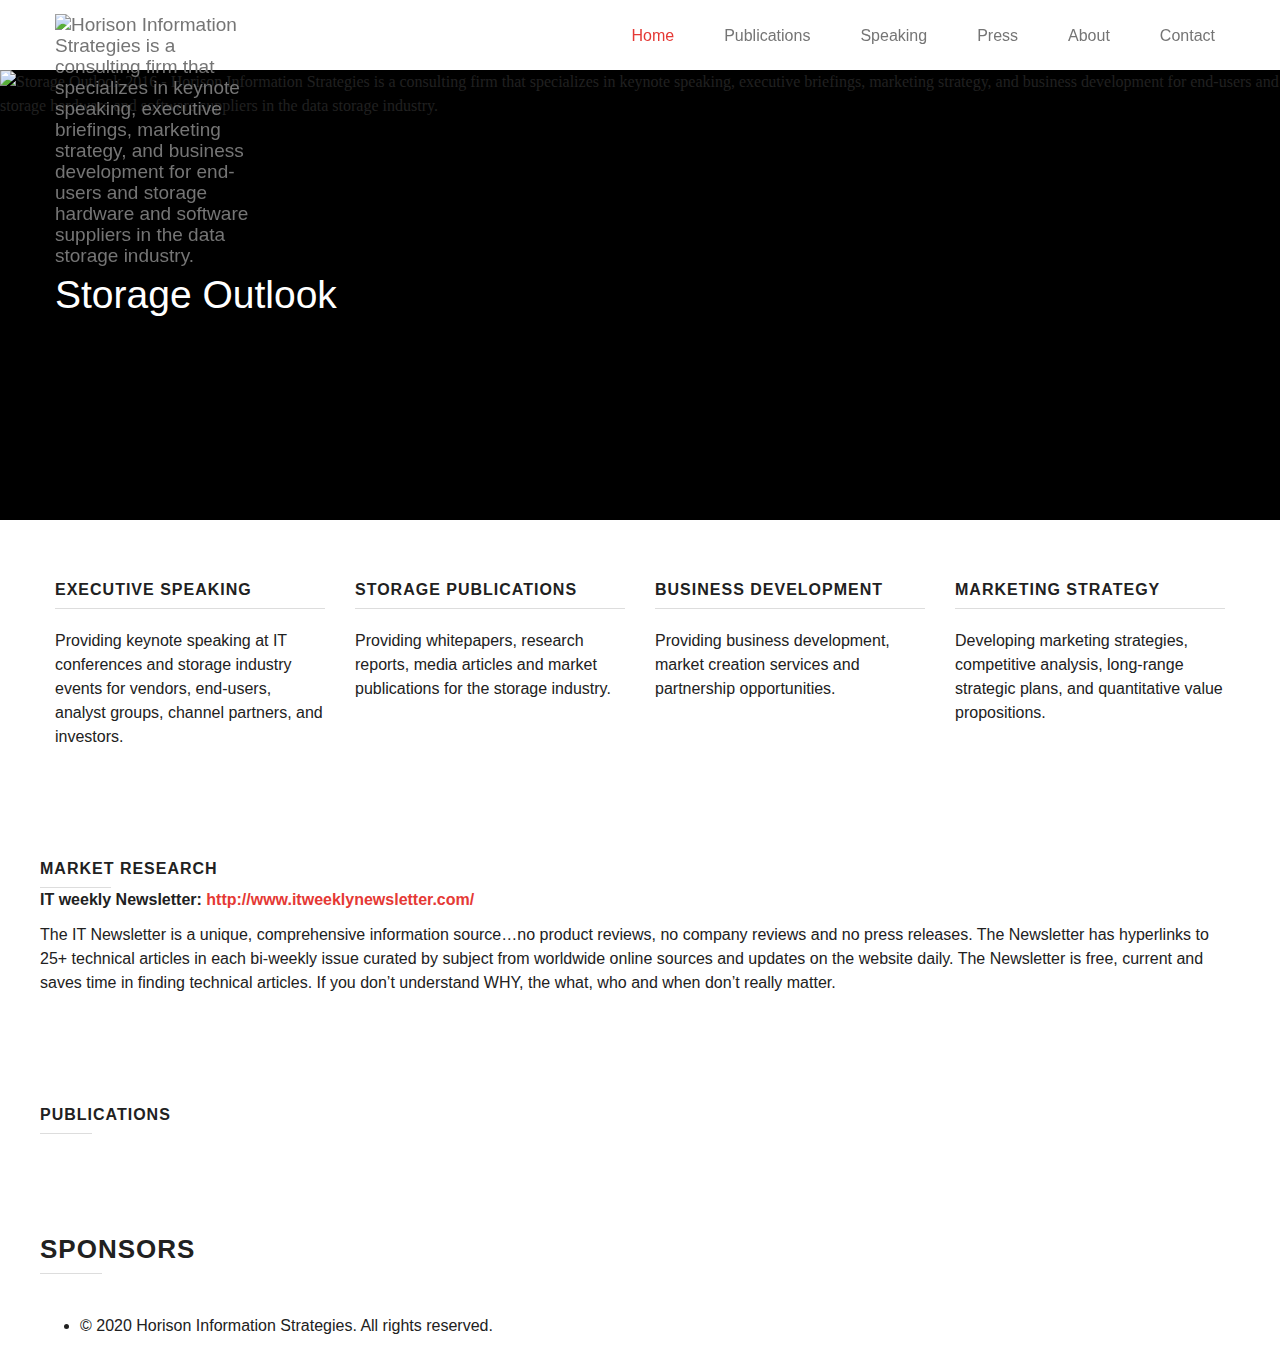
==== index.html @ 3439da6e "Create index.html" ====
<!doctype html>
<html lang="en">
<head>
    <meta charset="utf-8">
    <meta name="viewport" content="width=device-width, initial-scale=1">
	        <link rel="shortcut icon" href="https://horison-groflyllc.netdna-ssl.com/cache/uploads/2015/12/favicon-32x32.png">
	<style type="text/css" data-type="vc_shortcodes-custom-css">.vc_custom_1492292879714{background-position: center !important;background-repeat: no-repeat !important;background-size: contain !important;}.vc_custom_1492292879714{background-position: center !important;background-repeat: no-repeat !important;background-size: contain !important;}</style>
	
	<title>Horison Information Strategies</title><style id="rocket-critical-css">*,:after,:before{box-sizing:border-box}html{font-family:sans-serif;line-height:1.15;-webkit-text-size-adjust:100%}body{margin:0;font-family:-apple-system,BlinkMacSystemFont,Segoe UI,Roboto,Helvetica Neue,Arial,Noto Sans,sans-serif,Apple Color Emoji,Segoe UI Emoji,Segoe UI Symbol,Noto Color Emoji;font-size:1rem;font-weight:400;line-height:1.5;color:#212121;text-align:left}figcaption,figure,header,main,nav{display:block}a{background-color:transparent;color:#e53935;text-decoration:none}h1{font-size:2em;margin:.67em 0}img{border:0;vertical-align:middle}figcaption,figure,header,main,nav{display:block}h1,h3,h4{margin-top:0;margin-bottom:.5rem}p{margin-top:0;margin-bottom:1rem}ul{margin-bottom:1rem}ul{margin-top:0}figure{margin:0}img{border-style:none}img{vertical-align:middle}::-webkit-file-upload-button{font:inherit;-webkit-appearance:button}.img-responsive{display:block;max-width:100%;height:auto}.sr-only{position:absolute;width:1px;height:1px;margin:-1px;padding:0;overflow:hidden;clip:rect(0,0,0,0);border:0}h1,h3,h4{font-family:inherit;font-weight:500;line-height:1.1;color:inherit}h1,h3{margin-top:21px;margin-bottom:10.5px}h4{margin-top:10.5px;margin-bottom:10.5px}h1{font-size:39px}h3{font-size:26px}h4{font-size:19px}p{margin:0 0 10.5px}.text-left{text-align:left}.text-uppercase{text-transform:uppercase}ul{margin-top:0;margin-bottom:10.5px}.container-fluid{margin-right:auto;margin-left:auto;padding-left:15px;padding-right:15px}.container-fluid{max-width:1200px}.row{margin-left:-15px;margin-right:-15px}.col-md-3{position:relative;min-height:1px;padding-left:15px;padding-right:15px}.collapse{display:none}.nav{margin-bottom:0;padding-left:0;list-style:none}.nav>li,.nav>li>a{position:relative;display:block}.nav>li>a{padding:10px 15px}.navbar{position:relative;border:1px solid transparent}.navbar-collapse{overflow-x:visible;padding-right:15px;padding-left:15px;border-top:1px solid transparent;box-shadow:inset 0 1px 0 hsla(0,0%,100%,.1);-webkit-overflow-scrolling:touch}.navbar-fixed-top .navbar-collapse{max-height:340px}.container-fluid>.navbar-header{margin-right:-15px;margin-left:-15px}.navbar-fixed-top{position:fixed;right:0;left:0;z-index:1030}.navbar-fixed-top{top:0;border-width:0 0 1px;box-shadow:0 1px 2px rgba(0,0,0,.25)}.navbar-brand{float:left;padding:24.5px 15px;font-size:19px;line-height:21px;height:70px}.navbar-brand>img{display:block;max-width:100%}.navbar-toggle{position:relative;float:right;margin-right:15px;padding:9px 10px;margin-top:18px;margin-bottom:18px;background-color:transparent;background-image:none;border:1px solid transparent;border-radius:4px}.navbar-toggle .icon-bar{display:block;width:22px;height:2px;border-radius:1px}.navbar-toggle .icon-bar+.icon-bar{margin-top:4px}.navbar-nav{margin:12.25px -15px}.navbar-nav>li>a{padding-top:10px;padding-bottom:10px;line-height:21px}.navbar-default{background-color:#fff;border-color:#fff}.navbar-default .navbar-brand{color:#757575}.navbar-default .navbar-nav>li>a{color:#757575}.navbar-default .navbar-nav>.active>a{color:#e53935;background-color:transparent}.navbar-default .navbar-toggle{border-color:transparent}.navbar-default .navbar-toggle .icon-bar{background-color:#757575}.navbar-default .navbar-collapse{border-color:#fff}.container-fluid:after,.container-fluid:before,.nav:after,.nav:before,.navbar-collapse:after,.navbar-collapse:before,.navbar-header:after,.navbar-header:before,.navbar:after,.navbar:before,.row:after,.row:before{content:" ";display:table}.container-fluid:after,.nav:after,.navbar-collapse:after,.navbar-header:after,.navbar:after,.row:after{clear:both}@-ms-viewport{width:device-width}.body-padding-top{padding-top:70px}.container-fluid .container-fluid{padding-left:0;padding-right:0}.section{padding-top:30px;padding-bottom:30px}.column-text{margin-bottom:10.5px}.font-size-11{font-size:11px}.font-bold{font-weight:700}.font500{font-weight:500}.font-size-16{font-size:16px}.letter-space-1{letter-spacing:1px}.text-white{color:#fff}.has-divider .title-divide{position:relative;display:inline-block}.has-divider .title-divide:after{content:"";position:absolute;display:inline-block;left:0;bottom:-10px;width:40%;height:1px}.has-divider.divider-full .title-divide{display:block}.has-divider.divider-full .title-divide:after{width:100%}.divider-light .title-divide:after{background-color:#ddd}.mt5{margin-top:5px}.mb10{margin-bottom:10px}.mb30{margin-bottom:30px}.pv10{padding-top:10px;margin-bottom:10px}img.attachment-full{display:block;max-width:100%;height:auto}.js-globalNav{border:none}.js-globalNav .navbar-nav>li>a{font-weight:500}.masthead-img-wrapper,.section-overlay{position:absolute;top:0;bottom:0;left:0;right:0;z-index:1}.masthead{position:relative}.masthead .text-white h1{color:#fff}.masthead.has-media{overflow:hidden}.masthead-wrapper{display:table}.masthead-content{display:table-cell;vertical-align:middle;padding:30px 0;position:relative;z-index:10}.masthead-content h1{margin:0}.entry-time{display:block;font-size:13px;color:#757575;font-weight:700;text-transform:uppercase;letter-spacing:1px;line-height:1}.entry-time.font-size-11{font-size:11px}.image img{height:auto;width:100%;max-width:100%;display:block}.inner-col{z-index:10}.inner-col,.section{position:relative}.owl-carousel{display:none;overflow:hidden;width:100%;position:relative;z-index:1}.owl-carousel .item,.owl-carousel .item a{display:flex!important;flex-direction:column!important}#mmenu:not(.mm-menu){display:none}.grofly-gallery .img-caption h3{font-size:16px;margin-top:12px;margin-bottom:5px}.grofly-gallery .img-caption p{margin-bottom:0;font-size:14px}.grofly-img img{border-radius:6px}.grofly-img a{display:block}.object-fit-cover{-o-object-fit:cover;object-fit:cover;font-family:"object-fit:cover","object-fit:cover"}.masthead .object-fit-cover{position:absolute;top:0;bottom:0;left:0;width:100%;height:100%;border:0;-o-object-fit:cover;object-fit:cover;font-family:"object-fit:cover","object-fit:cover"}.object-fit-cover{-o-object-fit:cover;object-fit:cover;font-family:"object-fit:cover","object-fit:cover"}.object-fit-cover{-o-object-fit:cover;object-fit:cover;font-family:"object-fit:cover","object-fit:cover"}@media (min-width:768px){.navbar{border-radius:4px}.navbar-header{float:left}.navbar-collapse{width:auto;border-top:0;box-shadow:none}.navbar-collapse.collapse{display:block!important;height:auto!important;padding-bottom:0;overflow:visible!important}.navbar-fixed-top .navbar-collapse{padding-left:0;padding-right:0}.container-fluid>.navbar-header{margin-right:0;margin-left:0}.navbar-fixed-top{border-radius:0}.navbar>.container-fluid .navbar-brand{margin-left:-15px}.navbar-toggle{display:none}.navbar-nav{float:left;margin:0}.navbar-nav>li{float:left}.navbar-nav>li>a{padding-top:24.5px;padding-bottom:24.5px}.navbar-left{float:left!important}.navbar-right{float:right!important;margin-right:-15px}.section{padding-top:40px;padding-bottom:40px}.masthead-wrapper.masthead-width-third{width:33.333%}}@media (min-width:992px){.col-md-3{float:left}.col-md-3{width:25%}}@media (min-width:1200px){.js-globalNav .navbar-nav>li>a{padding-left:25px;padding-right:25px}}@media (max-device-width:480px) and (orientation:landscape){.navbar-fixed-top .navbar-collapse{max-height:200px}}@media (max-width:767px){h1{font-size:30px}h3{font-size:22px}.navbar-default .navbar-toggle{float:left;margin-right:0;margin-left:15px}.navbar-default .navbar-brand{float:none;position:absolute;left:50%}.masthead-wrapper{height:auto!important}}</style><link rel="preload" href="https://horison-groflyllc.netdna-ssl.com/cache/cache/min/1/b2f3277c5e53f5d635cd2a187608bbfa.css" data-rocket-async="style" as="style" onload="this.onload=null;this.rel='stylesheet'" media="all" data-minify="1" />
	<meta name="description" content="Horison Information Strategies is a consulting firm that specializes in keynote speaking, executive briefings, marketing strategy, and business development for end-users and storage hardware and software suppliers in the data storage industry." />
	<meta name="robots" content="index, follow, max-snippet:-1, max-image-preview:large, max-video-preview:-1" />
	<link rel="canonical" href="https://horison.com/" />
	<meta property="og:locale" content="en_US" />
	<meta property="og:type" content="website" />
	<meta property="og:title" content="Horison Information Strategies" />
	<meta property="og:description" content="Horison Information Strategies is a consulting firm that specializes in keynote speaking, executive briefings, marketing strategy, and business development for end-users and storage hardware and software suppliers in the data storage industry." />
	<meta property="og:url" content="https://horison.com/" />
	<meta property="og:site_name" content="Horison" />
	<meta property="article:modified_time" content="2020-09-11T18:34:20+00:00" />
	<meta name="twitter:label1" content="Written by">
	<meta name="twitter:data1" content="davemoore24">
	<meta name="twitter:label2" content="Est. reading time">
	<meta name="twitter:data2" content="2 minutes">
	<script type="application/ld+json" class="yoast-schema-graph">{"@context":"https://schema.org","@graph":[{"@type":"Organization","@id":"https://horison.com/#organization","name":"Horison Information Strategies","url":"https://horison.com/","sameAs":[],"logo":{"@type":"ImageObject","@id":"https://horison.com/#logo","inLanguage":"en-US","url":"https://horison-groflyllc.netdna-ssl.com/cache/uploads/2015/12/horison-information-strategies-logo.png","width":698,"height":133,"caption":"Horison Information Strategies"},"image":{"@id":"https://horison.com/#logo"}},{"@type":"WebSite","@id":"https://horison.com/#website","url":"https://horison.com/","name":"Horison","description":"Horison Information Strategies is a consulting firm that specializes in keynote speaking, executive briefings, marketing strategy, and business development for end-users and storage hardware and software suppliers in the data storage industry.","publisher":{"@id":"https://horison.com/#organization"},"potentialAction":[{"@type":"SearchAction","target":"https://horison.com/search/{search_term_string}","query-input":"required name=search_term_string"}],"inLanguage":"en-US"},{"@type":"WebPage","@id":"https://horison.com/#webpage","url":"https://horison.com/","name":"Horison Information Strategies","isPartOf":{"@id":"https://horison.com/#website"},"about":{"@id":"https://horison.com/#organization"},"datePublished":"2013-12-25T20:34:56+00:00","dateModified":"2020-09-11T18:34:20+00:00","description":"Horison Information Strategies is a consulting firm that specializes in keynote speaking, executive briefings, marketing strategy, and business development for end-users and storage hardware and software suppliers in the data storage industry.","inLanguage":"en-US","potentialAction":[{"@type":"ReadAction","target":["https://horison.com/"]}]}]}</script>
	<meta name="msvalidate.01" content="E106E0D3603390FB8FF6073E53E26A51" />
	<meta name="google-site-verification" content="ABVtaXKP2yGMFpFHjYp-3rqHgXXQBGoJgZc5nPmAcBU" />
	






<!--[if lt IE 9]>
<link rel="stylesheet" href="https://horison.com/modules/js_composer/assets/css/vc_lte_ie9.min.css" media="screen">
<![endif]-->
		<style type="text/css">
			div.wpcf7 .ajax-loader {
				background-image: url('https://horison-groflyllc.netdna-ssl.com/modules/contact-form-7/images/ajax-loader.gif');
			}
		</style>
		<style>
.masthead { background-color:#000000;	}
@media (max-width: 767px) {
.navbar-default .navbar-brand { margin-left:-112px;}
}
.masthead-wrapper {
height:450px;}



.card-standard-roll.media .media-object {
    max-width: 200px !important;
}
.media {
  display: -ms-flexbox;
  display: flex;
  -ms-flex-align: start;
  align-items: flex-start;
}

.media-body {
  -ms-flex: 1;
  flex: 1;
}

.media-wrapper {
  position: relative;
  display: block
}

.media-wrapper .label-wrapper {
  margin: auto;
  top: 50%;
  position: absolute;
  z-index: 100;
  left: 0;
  right: 0
}

.media-wrapper .label-wrapper .label {
  opacity: 1;
  background-color: #fff;
  color: #332b24;
  font-size: 100%;
  box-shadow: 0 1px 2px 0 rgba(0, 0, 0, .5)
}

.download-container img {
  margin-top: 0;
  height: 200px;
  width: 154px;
  box-shadow: 0 0 2px 0 rgba(0, 0, 0, .5);
  border: 1px solid #fff;
  border-radius: 3px;
  transition: all .3s;
  background-clip: padding-box
}

.download-container {
  padding: 10px 0;
  text-align: center;
  text-decoration: none;
  display: inline-block;
  position: relative
}

.download-container h3 {
  font-size: 14px;
  font-weight: 500;
  color: #7f7f7f
}

.download-container:focus h3, .download-container:hover h3 {
  color: #1a73e8;
}

.download-container:focus img, .download-container:hover img {
  opacity: 1;
  box-shadow: 0 0 2px 0 rgba(0, 0, 0, .75)
}

.download-container:focus .label, .download-container:hover .label {
  color: #1a73e8;
}

[type=button]:not(:disabled), [type=reset]:not(:disabled), [type=submit]:not(:disabled), button:not(:disabled) {
  cursor: pointer;
}

.btn-raised {
  transition: all .28s cubic-bezier(.4, 0, .2, 1);
  box-shadow: 0 3px 3px -2px rgba(0,0,0,.2),0 3px 4px 0 rgba(0,0,0,.14),0 1px 8px 0 rgba(0,0,0,.12)
}

.btn-raised.disabled, .btn-raised:disabled {
  box-shadow: none
}

.btn-raised:focus, .btn-raised:hover, .btn-raised:not(:disabled):not(.disabled).active, .btn-raised:not(:disabled):not(.disabled):active {
  box-shadow: 0 5px 5px -3px rgba(0,0,0,.2),0 8px 10px 1px rgba(0,0,0,.14),0 3px 14px 2px rgba(0,0,0,.12)
}

.btn-download {
  position: relative;
  user-select: none;
  text-align: center;
  vertical-align: middle;
  white-space: normal;
  border-radius: 5rem;
  letter-spacing: 0.02em;
  padding: 6px 18px;
  margin-top: 10px;
}

a.btn.disabled, fieldset:disabled a.btn {
  pointer-events: none
}

.btn-download {
  color: #fff;
  background-color: #4177f6;
  border-color: #4177f6
}

.btn-download.focus, .btn-download:focus, .btn-download:hover {
  color: #fff;
  background-color: #1c5df4;
  border-color: #1054f4
}


.btn-download.disabled, .btn-download:disabled {
  color: #fff;
  background-color: #4177f6;
  border-color: #4177f6
}

.btn-download:not(:disabled):not(.disabled).active, .btn-download:not(:disabled):not(.disabled):active, .show > .btn-download.dropdown-toggle {
  color: #fff;
  background-color: #1054f4;
  border-color: #0b4eec
}


.wf-0 {
  box-shadow: 0 0 0 0 rgba(0,0,0,.2),0 0 0 0 rgba(0,0,0,.14),0 0 0 0 rgba(0,0,0,.12)
}

.wf-1 {
  box-shadow: 0 2px 1px -1px rgba(0,0,0,.2),0 1px 1px 0 rgba(0,0,0,.14),0 1px 3px 0 rgba(0,0,0,.12)
}

.wf-2 {
  box-shadow: 0 3px 1px -2px rgba(0,0,0,.2),0 2px 2px 0 rgba(0,0,0,.14),0 1px 5px 0 rgba(0,0,0,.12)
}

.wf-3 {
  box-shadow: 0 3px 3px -2px rgba(0,0,0,.2),0 3px 4px 0 rgba(0,0,0,.14),0 1px 8px 0 rgba(0,0,0,.12)
}

.wf-4 {
  box-shadow: 0 2px 4px -1px rgba(0,0,0,.2),0 4px 5px 0 rgba(0,0,0,.14),0 1px 10px 0 rgba(0,0,0,.12)
}

.wf-5 {
  box-shadow: 0 3px 5px -1px rgba(0,0,0,.2),0 5px 8px 0 rgba(0,0,0,.14),0 1px 14px 0 rgba(0,0,0,.12)
}

.wf-6 {
  box-shadow: 0 3px 5px -1px rgba(0,0,0,.2),0 6px 10px 0 rgba(0,0,0,.14),0 1px 18px 0 rgba(0,0,0,.12)
}

.wf-7 {
  box-shadow: 0 4px 5px -2px rgba(0,0,0,.2),0 7px 10px 1px rgba(0,0,0,.14),0 2px 16px 1px rgba(0,0,0,.12)
}

.wf-8 {
  box-shadow: 0 5px 5px -3px rgba(0,0,0,.2),0 8px 10px 1px rgba(0,0,0,.14),0 3px 14px 2px rgba(0,0,0,.12)
}

.wf-9 {
  box-shadow: 0 5px 6px -3px rgba(0,0,0,.2),0 9px 12px 1px rgba(0,0,0,.14),0 3px 16px 2px rgba(0,0,0,.12)
}

.wf-10 {
  box-shadow: 0 6px 6px -3px rgba(0,0,0,.2),0 10px 14px 1px rgba(0,0,0,.14),0 4px 18px 3px rgba(0,0,0,.12);
}

.wf-11 {
  box-shadow: 0 6px 7px -4px rgba(0,0,0,.2),0 11px 15px 1px rgba(0,0,0,.14),0 4px 20px 3px rgba(0,0,0,.12)
}

.wf-12 {
  box-shadow: 0 7px 8px -4px rgba(0,0,0,.2),0 12px 17px 2px rgba(0,0,0,.14),0 5px 22px 4px rgba(0,0,0,.12)
}

.wf-13 {
  box-shadow: 0 7px 8px -4px rgba(0,0,0,.2),0 13px 19px 2px rgba(0,0,0,.14),0 5px 24px 4px rgba(0,0,0,.12)
}

.wf-14 {
  box-shadow: 0 7px 9px -4px rgba(0,0,0,.2),0 14px 21px 2px rgba(0,0,0,.14),0 5px 26px 4px rgba(0,0,0,.12)
}

.wf-15 {
  box-shadow: 0 8px 9px -5px rgba(0,0,0,.2),0 15px 22px 2px rgba(0,0,0,.14),0 6px 28px 5px rgba(0,0,0,.12)
}

.wf-16 {
  box-shadow: 0 8px 10px -5px rgba(0,0,0,.2),0 16px 24px 2px rgba(0,0,0,.14),0 6px 30px 5px rgba(0,0,0,.12)
}

.wf-17 {
  box-shadow: 0 8px 11px -5px rgba(0,0,0,.2),0 17px 26px 2px rgba(0,0,0,.14),0 6px 32px 5px rgba(0,0,0,.12)
}

.wf-18 {
  box-shadow: 0 9px 11px -5px rgba(0,0,0,.2),0 18px 28px 2px rgba(0,0,0,.14),0 7px 34px 6px rgba(0,0,0,.12)
}

.wf-19 {
  box-shadow: 0 9px 12px -6px rgba(0,0,0,.2),0 19px 29px 2px rgba(0,0,0,.14),0 7px 36px 6px rgba(0,0,0,.12)
}

.wf-20 {
  box-shadow: 0 10px 13px -6px rgba(0,0,0,.2),0 20px 31px 3px rgba(0,0,0,.14),0 8px 38px 7px rgba(0,0,0,.12)
}

.wf-21 {
  box-shadow: 0 10px 13px -6px rgba(0,0,0,.2),0 21px 33px 3px rgba(0,0,0,.14),0 8px 40px 7px rgba(0,0,0,.12)
}

.wf-22 {
  box-shadow: 0 10px 14px -6px rgba(0,0,0,.2),0 22px 35px 3px rgba(0,0,0,.14),0 8px 42px 7px rgba(0,0,0,.12)
}

.wf-23 {
  box-shadow: 0 11px 14px -7px rgba(0,0,0,.2),0 23px 36px 3px rgba(0,0,0,.14),0 9px 44px 8px rgba(0,0,0,.12)
}

.wf-24 {
  box-shadow: 0 11px 15px -7px rgba(0,0,0,.2),0 24px 38px 3px rgba(0,0,0,.14),0 9px 46px 8px rgba(0,0,0,.12)
}


.media {
    display: -ms-flexbox;
    display: flex;
    -ms-flex-align: start;
    align-items: flex-start;
}

.media-body {
    -ms-flex: 1;
    flex: 1;
}
.align-self-start {
    -ms-flex-item-align: start!important;
    align-self: flex-start!important;
}</style>
<noscript><style> .wpb_animate_when_almost_visible { opacity: 1; }</style></noscript><script>
/*! loadCSS rel=preload polyfill. [c]2017 Filament Group, Inc. MIT License */
(function(w){"use strict";if(!w.loadCSS){w.loadCSS=function(){}}
var rp=loadCSS.relpreload={};rp.support=(function(){var ret;try{ret=w.document.createElement("link").relList.supports("preload")}catch(e){ret=!1}
return function(){return ret}})();rp.bindMediaToggle=function(link){var finalMedia=link.media||"all";function enableStylesheet(){link.media=finalMedia}
if(link.addEventListener){link.addEventListener("load",enableStylesheet)}else if(link.attachEvent){link.attachEvent("onload",enableStylesheet)}
setTimeout(function(){link.rel="stylesheet";link.media="only x"});setTimeout(enableStylesheet,3000)};rp.poly=function(){if(rp.support()){return}
var links=w.document.getElementsByTagName("link");for(var i=0;i<links.length;i++){var link=links[i];if(link.rel==="preload"&&link.getAttribute("as")==="style"&&!link.getAttribute("data-loadcss")){link.setAttribute("data-loadcss",!0);rp.bindMediaToggle(link)}}};if(!rp.support()){rp.poly();var run=w.setInterval(rp.poly,500);if(w.addEventListener){w.addEventListener("load",function(){rp.poly();w.clearInterval(run)})}else if(w.attachEvent){w.attachEvent("onload",function(){rp.poly();w.clearInterval(run)})}}
if(typeof exports!=="undefined"){exports.loadCSS=loadCSS}
else{w.loadCSS=loadCSS}}(typeof global!=="undefined"?global:this))
</script></head>
<body id="home" class="home  body-padding-top">
<div class="js-page-wrapper hfeed site">
	<header class="js-globalNav navbar navbar-fixed-top  type1 navbar-default" role="banner" itemscope itemtype="http://schema.org/WPHeader">
	
	<div class="container-fluid">
		<div class="navbar-header">
			<a href="#mmenu" class="navbar-toggle collapsed" role="button">
				<span class="sr-only">Toggle navigation</span>
				<span class="icon-bar"></span>
				<span class="icon-bar"></span>
				<span class="icon-bar"></span>
			</a>
			<a class="navbar-brand" href="https://horison.com/" rel="home" style="width:225px; padding-top:14px;padding-bottom:14px;">
									<img src="https://horison-groflyllc.netdna-ssl.com/cache/uploads/2015/12/horison-information-strategies-logo.svg" class="default-logo js-logo-default" alt="Horison Information Strategies is a consulting firm that specializes in keynote speaking, executive briefings, marketing strategy, and business development for end-users and storage hardware and software suppliers in the data storage industry.">

				
			</a>
		</div>
		<div class="navbar-right">
			<nav class="navbar-left" role="navigation" itemscope itemtype="http://schema.org/SiteNavigationElement">
				<div id="navbar-collapse-top" class="collapse navbar-collapse"><ul id="main_menu" class="nav navbar-nav main_menu"><li itemprop="name"  class="active active active"><a itemprop="url"  title="Home" href="https://horison.com/">Home</a></li>
<li itemprop="name" ><a itemprop="url"  title="Publications" href="https://horison.com/publications/">Publications</a></li>
<li itemprop="name" ><a itemprop="url"  title="Speaking" href="https://horison.com/speaking-events/">Speaking</a></li>
<li itemprop="name" ><a itemprop="url"  title="Press" href="https://horison.com/press/">Press</a></li>
<li itemprop="name" ><a itemprop="url"  title="About" href="https://horison.com/about/">About</a></li>
<li itemprop="name" ><a itemprop="url"  title="Contact" href="https://horison.com/contact/">Contact</a></li>
</ul></div>			</nav>
			
		</div>
	</div>
</header>
		            <header role="banner" class="masthead site-header  hr-no  js-masthead has-media">
				                    <figure class="masthead-img-wrapper">
	                    <img width="1500" height="550" src="https://horison-groflyllc.netdna-ssl.com/cache/uploads/2016/08/horison-information-strategies-slider-1-min.jpg" class="lazyload img-responsive object-fit-cover" alt="Storage Outlook 2016 - Horison Information Strategies is a consulting firm that specializes in keynote speaking, executive briefings, marketing strategy, and business development for end-users and storage hardware and software suppliers in the data storage industry." loading="lazy" srcset="https://horison-groflyllc.netdna-ssl.com/cache/uploads/2016/08/horison-information-strategies-slider-1-min.jpg 1500w, https://horison-groflyllc.netdna-ssl.com/cache/uploads/2016/08/horison-information-strategies-slider-1-min-768x282.jpg 768w, https://horison-groflyllc.netdna-ssl.com/cache/uploads/2016/08/horison-information-strategies-slider-1-min-992x364.jpg 992w" sizes="(max-width: 1500px) 100vw, 1500px" />                    </figure>
                    <div class="section-overlay"></div>
				                <div class="container-fluid">
                    <div class="masthead-wrapper masthead-width-third">
                        <div class="masthead-content  text-left ">
                            <div class="masthead-inner text-white">
								<h1 class="font500">Storage Outlook</h1>								                            </div>
                        </div>
                    </div>
					                </div>
            </header>
		   	   <!-- framework/templates/page/content.php -->
	   <main role="main">
		   <div  class="section      container-fluid    "  style=""><div class="container-fluid"><div class="row  ">
	<div  class="section-column col-md-3   " >
	<div class="inner-col">
			
	<h3 class="title  divider-light divider-full font-bold letter-space-1 text-uppercase font-size-16 has-divider  mb30 "><span class="title-divide">Executive Speaking</span> </h3>

	<div class="column-text ">
		Providing keynote speaking at IT conferences and storage industry events for vendors, end-users, analyst groups, channel partners, and investors.
	</div> 
	</div>
	</div> 

	<div  class="section-column col-md-3   " >
	<div class="inner-col">
			
	<h3 class="title  divider-light divider-full font-bold letter-space-1 text-uppercase font-size-16 has-divider  mb30 "><span class="title-divide">Storage Publications</span> </h3>

	<div class="column-text ">
		Providing whitepapers, research reports, media articles and market publications for the storage industry.
	</div> 
	</div>
	</div> 

	<div  class="section-column col-md-3   " >
	<div class="inner-col">
			
	<h3 class="title  divider-light divider-full font-bold letter-space-1 text-uppercase font-size-16 has-divider  mb30 "><span class="title-divide">Business Development</span> </h3>

	<div class="column-text ">
		Providing business development, market creation services and partnership opportunities.
	</div> 
	</div>
	</div> 

	<div  class="section-column col-md-3   " >
	<div class="inner-col">
			
	<h3 class="title  divider-light divider-full font-bold letter-space-1 text-uppercase font-size-16 has-divider  mb30 "><span class="title-divide">Marketing Strategy</span> </h3>

	<div class="column-text ">
		Developing marketing strategies, competitive analysis, long-range strategic plans, and quantitative value propositions.
	</div> 
	</div>
	</div> 
</div></div></div><div  class="section    row-vp-lg  container-fluid    "  style=""><div class="container-fluid"><div class="row  row-vp-lg">
	<div  class="section-column col-md-12 text-left  " >
	<div class="inner-col">
			
	<h3 class="title text-center divider-light divider-default font-bold letter-space-1 text-uppercase font-size-16 has-divider  mb40 "><span class="title-divide">Market Research</span> </h3>

	<div class="column-text ">
		<strong>IT weekly Newsletter:</strong><strong> <a href="http://www.itweeklynewsletter.com/">http://www.itweeklynewsletter.com/</a></strong></p>
<p>The IT Newsletter is a unique, comprehensive information source&#8230;no product reviews, no company reviews and no press releases. The Newsletter has hyperlinks to 25+ technical articles in each bi-weekly issue curated by subject from worldwide online sources and updates on the website daily. The Newsletter is free, current and saves time in finding technical articles. If you don’t understand WHY, the what, who and when don’t really matter.
	</div> 
	</div>
	</div> 
</div></div></div><div  class="section    row-vp-lg  container-fluid    "  style=""><div class="container-fluid"><div class="row  row-vp-lg">
	<div  class="section-column col-md-12 text-left  " >
	<div class="inner-col">
			
	<h3 class="title text-center divider-light divider-default font-bold letter-space-1 text-uppercase font-size-16 has-divider  mb40 "><span class="title-divide">Publications</span> </h3>
<div class="grofly-gallery grofly-img owl-carousel" data-autoplay="no" data-columns="4"><div class="item span"><a class="d-block" href="https://horison.com/publications/video-cubeconversation/"><img data-aspectratio="1425/767" src="[data-uri]" width="1425" height="767" data-src="https://horison-groflyllc.netdna-ssl.com/cache/uploads/2020/08/cube-conversation.jpg" class="lazyload img-responsive object-fit-cover" alt="" loading="lazy" data-srcset="https://horison-groflyllc.netdna-ssl.com/cache/uploads/2020/08/cube-conversation.jpg 1425w, https://horison-groflyllc.netdna-ssl.com/cache/uploads/2020/08/cube-conversation-768x413.jpg 768w, https://horison-groflyllc.netdna-ssl.com/cache/uploads/2020/08/cube-conversation-1393x750.jpg 1393w, https://horison-groflyllc.netdna-ssl.com/cache/uploads/2020/08/cube-conversation-992x534.jpg 992w" sizes="(max-width: 1425px) 100vw, 1425px" /></a><div class="pv10"><time class="entry-time font-size-11" itemprop="datePublished" datetime="2020-08-30T00:19:55-06:00">August 30, 2020</time><h4 class="mt5 mb10"><a href="https://horison.com/publications/video-cubeconversation/">Video: CUBEConversation</a></h4><p>Fred Moore, President of Horison Information Strategies, sits down with Dave Vellante for a Digital CUBE Conversation. For more information: CUBE Conversation Article © 2020 SiliconANGLE Media Inc. All rights reserved.</p></div></div><div class="item span"><a class="d-block" href="https://horison.com/publications/tiered-storage-2020/"><img data-aspectratio="1324/1044" src="[data-uri]" width="1324" height="1044" data-src="https://horison-groflyllc.netdna-ssl.com/cache/uploads/2020/08/tiered-storage.jpg" class="lazyload img-responsive object-fit-cover" alt="" loading="lazy" data-srcset="https://horison-groflyllc.netdna-ssl.com/cache/uploads/2020/08/tiered-storage.jpg 1324w, https://horison-groflyllc.netdna-ssl.com/cache/uploads/2020/08/tiered-storage-609x480.jpg 609w, https://horison-groflyllc.netdna-ssl.com/cache/uploads/2020/08/tiered-storage-951x750.jpg 951w, https://horison-groflyllc.netdna-ssl.com/cache/uploads/2020/08/tiered-storage-786x620.jpg 786w" sizes="(max-width: 1324px) 100vw, 1324px" /></a><div class="pv10"><time class="entry-time font-size-11" itemprop="datePublished" datetime="2020-08-30T00:10:53-06:00">August 30, 2020</time><h4 class="mt5 mb10"><a href="https://horison.com/publications/tiered-storage-2020/">Tiered Storage 2020</a></h4><p>Building the Optimal Storage Infrastructure INTRODUCTION: Fortunately, as data continues to grow exponentially, the selection of data storage technologies has never been more robust. Storage tiering has become a key strategy that lets you optimize the use of storage resources, &hellip; </p></div></div><div class="item span"><a class="d-block" href="https://horison.com/publications/managing-the-archival-upheaval/"><img data-aspectratio="1324/1044" src="[data-uri]" width="1324" height="1044" data-src="https://horison-groflyllc.netdna-ssl.com/cache/uploads/2020/08/archival-upheaval-2020.jpg" class="lazyload img-responsive object-fit-cover" alt="" loading="lazy" data-srcset="https://horison-groflyllc.netdna-ssl.com/cache/uploads/2020/08/archival-upheaval-2020.jpg 1324w, https://horison-groflyllc.netdna-ssl.com/cache/uploads/2020/08/archival-upheaval-2020-609x480.jpg 609w, https://horison-groflyllc.netdna-ssl.com/cache/uploads/2020/08/archival-upheaval-2020-951x750.jpg 951w, https://horison-groflyllc.netdna-ssl.com/cache/uploads/2020/08/archival-upheaval-2020-786x620.jpg 786w" sizes="(max-width: 1324px) 100vw, 1324px" /></a><div class="pv10"><time class="entry-time font-size-11" itemprop="datePublished" datetime="2020-08-29T23:52:03-06:00">August 29, 2020</time><h4 class="mt5 mb10"><a href="https://horison.com/publications/managing-the-archival-upheaval/">Managing the Archival Upheaval</a></h4><p>BOTTOM LINE: The hardware, software and management components to implement a cost-effective archive are now in place – sooner or later the chances are high that you will be forced to implement a solid and sustainable archival plan. Not implementing &hellip; </p></div></div><div class="item span"><a class="d-block" href="https://horison.com/publications/tape-performance-accelerates/"><img data-aspectratio="1200/880" src="[data-uri]" width="1200" height="880" data-src="https://horison-groflyllc.netdna-ssl.com/cache/uploads/2020/08/tape-performance-2020.jpg" class="lazyload img-responsive object-fit-cover" alt="" loading="lazy" data-srcset="https://horison-groflyllc.netdna-ssl.com/cache/uploads/2020/08/tape-performance-2020.jpg 1200w, https://horison-groflyllc.netdna-ssl.com/cache/uploads/2020/08/tape-performance-2020-655x480.jpg 655w, https://horison-groflyllc.netdna-ssl.com/cache/uploads/2020/08/tape-performance-2020-1023x750.jpg 1023w, https://horison-groflyllc.netdna-ssl.com/cache/uploads/2020/08/tape-performance-2020-845x620.jpg 845w" sizes="(max-width: 1200px) 100vw, 1200px" /></a><div class="pv10"><time class="entry-time font-size-11" itemprop="datePublished" datetime="2020-08-29T23:36:16-06:00">August 29, 2020</time><h4 class="mt5 mb10"><a href="https://horison.com/publications/tape-performance-accelerates/">Tape Performance Accelerates</a></h4><p>Access Time and Throughput Take Off SUMMARY: Tape performance has improved for access times and throughput. As the information age embraces larger throughput loads from archives, streaming media, cloud services, big data, DR and the IoT, the performance gains tape &hellip; </p></div></div></div>

	</div>
	</div> 
</div></div></div><div  class="section    row-vp-sm  container-fluid    "  style=""><div class="container-fluid"><div class="row  row-vp-sm">
	<div  class="section-column col-md-12   " >
	<div class="inner-col">
			
	<h3 class="title text-center divider-light divider-default font-bold letter-space-1 text-uppercase font-size-18 has-divider   "><span class="title-divide">Sponsors</span> </h3>
<div class="grofly-gallery grofly-img owl-carousel " data-autoplay="yes" data-columns="6" itemscope itemtype="http://schema.org/ImageGallery"><div class="span"><figure class="image" itemprop="associatedMedia" itemscope itemtype="http://schema.org/ImageObject"><a itemprop="contentUrl" href="https://spectralogic.com/" target="_blank"><img data-aspectratio="500/500" src="[data-uri]" width="500" height="500" data-src="https://horison-groflyllc.netdna-ssl.com/cache/uploads/2015/12/spectra-sponsor-horison-information-strategies-min.jpg" class="attachment-full lazyloadnative" alt="Horison Information Strategies is a consulting firm that specializes in keynote speaking, executive briefings, marketing strategy, and business development for end-users and storage hardware and software suppliers in the data storage industry." loading="lazy" data-srcset="https://horison-groflyllc.netdna-ssl.com/cache/uploads/2015/12/spectra-sponsor-horison-information-strategies-min.jpg 500w, https://horison-groflyllc.netdna-ssl.com/cache/uploads/2015/12/spectra-sponsor-horison-information-strategies-min-480x480.jpg 480w, https://horison-groflyllc.netdna-ssl.com/cache/uploads/2015/12/spectra-sponsor-horison-information-strategies-min-150x150.jpg 150w, https://horison-groflyllc.netdna-ssl.com/cache/uploads/2015/12/spectra-sponsor-horison-information-strategies-min-200x200.jpg 200w" sizes="(max-width: 500px) 100vw, 500px" /></a><figcaption class="img-caption sr-only" itemprop="caption description"><h3>Horison Information Strategies is a consulting firm that specializes in keynote speaking, executive briefings, marketing strategy, and business development for end-users and storage hardware and software suppliers in the data storage industry.</h3></figcaption></figure></div><div class="span"><figure class="image" itemprop="associatedMedia" itemscope itemtype="http://schema.org/ImageObject"><a itemprop="contentUrl" href="https://www.quantum.com/en/" target="_blank"><img data-aspectratio="778/402" src="[data-uri]" width="778" height="402" data-src="https://horison-groflyllc.netdna-ssl.com/cache/uploads/2020/09/quantum-corporation-logo-2.png" class="attachment-full lazyloadnative" alt="" loading="lazy" data-srcset="https://horison-groflyllc.netdna-ssl.com/cache/uploads/2020/09/quantum-corporation-logo-2.png 778w, https://horison-groflyllc.netdna-ssl.com/cache/uploads/2020/09/quantum-corporation-logo-2-768x397.png 768w" sizes="(max-width: 778px) 100vw, 778px" /></a><figcaption class="img-caption sr-only" itemprop="caption description"><h3>quantum-corporation-logo</h3></figcaption></figure></div><div class="span"><figure class="image" itemprop="associatedMedia" itemscope itemtype="http://schema.org/ImageObject"><a itemprop="contentUrl" href="https://perpetualstorage.com/" target="_blank"><img data-aspectratio="500/500" src="[data-uri]" width="500" height="500" data-src="https://horison-groflyllc.netdna-ssl.com/cache/uploads/2015/12/perpetual-storage-inc-sponsor-horison-information-strategies-min.jpg" class="attachment-full lazyloadnative" alt="Horison Information Strategies is a consulting firm that specializes in keynote speaking, executive briefings, marketing strategy, and business development for end-users and storage hardware and software suppliers in the data storage industry." loading="lazy" data-srcset="https://horison-groflyllc.netdna-ssl.com/cache/uploads/2015/12/perpetual-storage-inc-sponsor-horison-information-strategies-min.jpg 500w, https://horison-groflyllc.netdna-ssl.com/cache/uploads/2015/12/perpetual-storage-inc-sponsor-horison-information-strategies-min-480x480.jpg 480w, https://horison-groflyllc.netdna-ssl.com/cache/uploads/2015/12/perpetual-storage-inc-sponsor-horison-information-strategies-min-150x150.jpg 150w, https://horison-groflyllc.netdna-ssl.com/cache/uploads/2015/12/perpetual-storage-inc-sponsor-horison-information-strategies-min-200x200.jpg 200w" sizes="(max-width: 500px) 100vw, 500px" /></a><figcaption class="img-caption sr-only" itemprop="caption description"><h3>Horison Information Strategies is a consulting firm that specializes in keynote speaking, executive briefings, marketing strategy, and business development for end-users and storage hardware and software suppliers in the data storage industry.</h3></figcaption></figure></div><div class="span"><figure class="image" itemprop="associatedMedia" itemscope itemtype="http://schema.org/ImageObject"><a itemprop="contentUrl" href="https://www.fujifilm.com/" target="_blank"><img data-aspectratio="500/500" src="[data-uri]" width="500" height="500" data-src="https://horison-groflyllc.netdna-ssl.com/cache/uploads/2015/12/fujifilm-sponsor-horison-information-strategies-min.jpg" class="attachment-full lazyloadnative" alt="Horison Information Strategies" loading="lazy" data-srcset="https://horison-groflyllc.netdna-ssl.com/cache/uploads/2015/12/fujifilm-sponsor-horison-information-strategies-min.jpg 500w, https://horison-groflyllc.netdna-ssl.com/cache/uploads/2015/12/fujifilm-sponsor-horison-information-strategies-min-480x480.jpg 480w, https://horison-groflyllc.netdna-ssl.com/cache/uploads/2015/12/fujifilm-sponsor-horison-information-strategies-min-150x150.jpg 150w, https://horison-groflyllc.netdna-ssl.com/cache/uploads/2015/12/fujifilm-sponsor-horison-information-strategies-min-200x200.jpg 200w" sizes="(max-width: 500px) 100vw, 500px" /></a></figure></div><div class="span"><figure class="image" itemprop="associatedMedia" itemscope itemtype="http://schema.org/ImageObject"><a itemprop="contentUrl" href="http://www.sullivanstrickler.com/" target="_blank"><img data-aspectratio="715/715" src="[data-uri]" width="715" height="715" data-src="https://horison-groflyllc.netdna-ssl.com/cache/uploads/2019/07/100-2.jpg" class="attachment-full lazyloadnative" alt="Horison Information Strategies is a consulting firm that specializes in keynote speaking, executive briefings, marketing strategy, and business development for end-users and storage hardware and software suppliers in the data storage industry." loading="lazy" data-srcset="https://horison-groflyllc.netdna-ssl.com/cache/uploads/2019/07/100-2.jpg 715w, https://horison-groflyllc.netdna-ssl.com/cache/uploads/2019/07/100-2-480x480.jpg 480w, https://horison-groflyllc.netdna-ssl.com/cache/uploads/2019/07/100-2-150x150.jpg 150w, https://horison-groflyllc.netdna-ssl.com/cache/uploads/2019/07/100-2-620x620.jpg 620w, https://horison-groflyllc.netdna-ssl.com/cache/uploads/2019/07/100-2-200x200.jpg 200w" sizes="(max-width: 715px) 100vw, 715px" /></a><figcaption class="img-caption sr-only" itemprop="caption description"><h3>SullivanStrickler LLC Logo</h3><p>SullivanStrickler LLC</p></figcaption></figure></div><div class="span"><figure class="image" itemprop="associatedMedia" itemscope itemtype="http://schema.org/ImageObject"><a itemprop="contentUrl" href="https://www.twistbioscience.com/" target="_blank"><img data-aspectratio="568/418" src="[data-uri]" width="568" height="418" data-src="https://horison-groflyllc.netdna-ssl.com/cache/uploads/2020/02/twist-bioscience.png" class="attachment-full lazyloadnative" alt="" loading="lazy" /></a><figcaption class="img-caption sr-only" itemprop="caption description"><h3>twist bioscience</h3></figcaption></figure></div></div>
	</div>
	</div> 
</div></div></div>
	   </main>
   
  




<footer class="footer main-footer" role="contentinfo" itemscope itemtype='http://schema.org/WPFooter'>

	<div class="container-fluid"><div class="row"><div class="col-md-12"><div class="breadcrumbs" id="breadcrumbs"><span><span class="breadcrumb_last" aria-current="page"><span class="sr-only">Home</span><span class="gicon-home"></span></span></span></div></div></div></div>
			<div class="container-fluid main-footer">
			<div class="row">
							</div>
		</div>
	
	<div class="container-fluid sub-footer">
		<div class="row">
			<div class="col-sm-6 col-sm-push-6 sub-footer-right">
							</div>
			<div class="col-sm-6 col-sm-pull-6">
									<ul class="list-inline mb0">
<li>© 2020  Horison Information Strategies. All rights reserved.</li>
</ul>							</div>
		</div>
	</div>
</footer>
</div>
<nav id="mmenu" class="menu-main-container"><ul id="menu-main" class="menu"><li class="active active"><a href="https://horison.com/" aria-current="page">Home</a></li>
<li><a href="https://horison.com/publications/">Publications</a></li>
<li><a href="https://horison.com/speaking-events/">Speaking</a></li>
<li><a href="https://horison.com/press/">Press</a></li>
<li><a href="https://horison.com/about/">About</a></li>
<li><a href="https://horison.com/contact/">Contact</a></li>
</ul></nav><script src="https://horison.com/_auto.js?_req=Lw%3D%3D" id="auto_js-js" defer></script>
<script src="https://horison-groflyllc.netdna-ssl.com/other/js/jquery/jquery.js" id="jquery-core-js"></script>







<script type='text/javascript' id='swp-live-search-client-js-extra'>
/* <![CDATA[ */
var searchwp_live_search_params = [];
searchwp_live_search_params = {"ajaxurl":"https:\/\/horison.com\/ajax","origin_id":7,"config":{"default":{"engine":"default","input":{"delay":0,"min_chars":1},"results":{"position":"bottom","width":"auto","offset":{"x":0,"y":5}},"spinner":{"lines":10,"length":8,"width":4,"radius":8,"corners":1,"rotate":0,"direction":1,"color":"transparent","speed":1,"trail":60,"shadow":false,"hwaccel":false,"className":"hidden","zIndex":0,"top":"50%","left":"50%"}}},"msg_no_config_found":"No valid SearchWP Live Search configuration found!","aria_instructions":"When autocomplete results are available use up and down arrows to review and enter to go to the desired page. Touch device users, explore by touch or with swipe gestures."};;
/* ]]> */
</script>













<script type='text/javascript' id='grofly-js-extra'>
/* <![CDATA[ */
var grofly = {"url":"https:\/\/horison.com\/ui","nomoreposts":"No more Posts to Load","nomoreprojects":"No more Projects to Load","ajaxurl":"https:\/\/horison.com\/ajax","contactNonce":"31f4fc88c6"};
/* ]]> */
</script>


			
		
		<script>"use strict";var wprRemoveCPCSS=function wprRemoveCPCSS(){var elem;document.querySelector('link[data-rocket-async="style"][rel="preload"]')?setTimeout(wprRemoveCPCSS,200):(elem=document.getElementById("rocket-critical-css"))&&"remove"in elem&&elem.remove()};window.addEventListener?window.addEventListener("load",wprRemoveCPCSS):window.attachEvent&&window.attachEvent("onload",wprRemoveCPCSS);</script><script src="https://horison-groflyllc.netdna-ssl.com/cache/cache/min/1/f18be23112ac93c8a0ab3348b64dc6b0.js" data-minify="1" defer></script><noscript><link rel="stylesheet" href="https://horison-groflyllc.netdna-ssl.com/cache/cache/min/1/b2f3277c5e53f5d635cd2a187608bbfa.css" media="all" data-minify="1" /></noscript></body>
</html>
<!-- Cached for great performance - Debug: cached@1606784706 -->
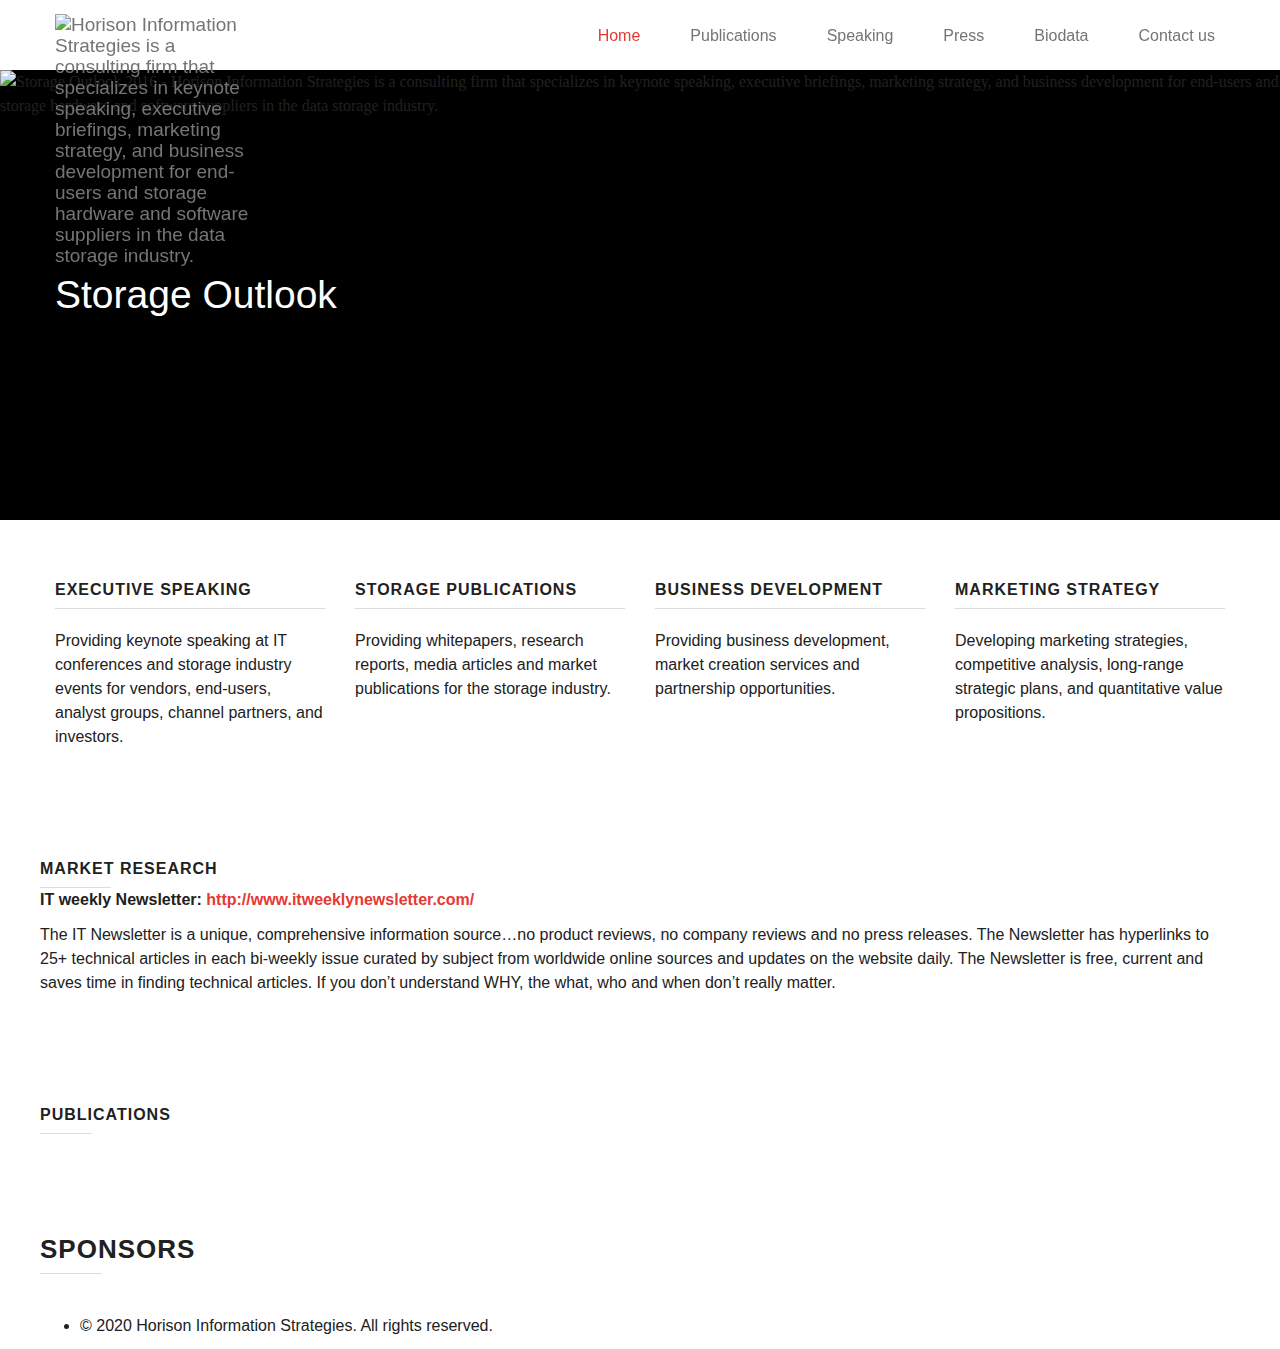
==== commit 8c428ed5: "gabrielgwarow.github.io" ====
--- a/index.html
+++ b/index.html
@@ -335,8 +335,8 @@
 <li itemprop="name" ><a itemprop="url"  title="Publications" href="https://horison.com/publications/">Publications</a></li>
 <li itemprop="name" ><a itemprop="url"  title="Speaking" href="https://horison.com/speaking-events/">Speaking</a></li>
 <li itemprop="name" ><a itemprop="url"  title="Press" href="https://horison.com/press/">Press</a></li>
-<li itemprop="name" ><a itemprop="url"  title="About" href="https://horison.com/about/">About</a></li>
-<li itemprop="name" ><a itemprop="url"  title="Contact" href="https://horison.com/contact/">Contact</a></li>
+<li itemprop="name" ><a itemprop="url"  title="About" href="biodata.html">Biodata</a></li>
+<li itemprop="name" ><a itemprop="url"  title="Contact" href="contact_us.html">Contact us</a></li>
 </ul></div>			</nav>
 			
 		</div>
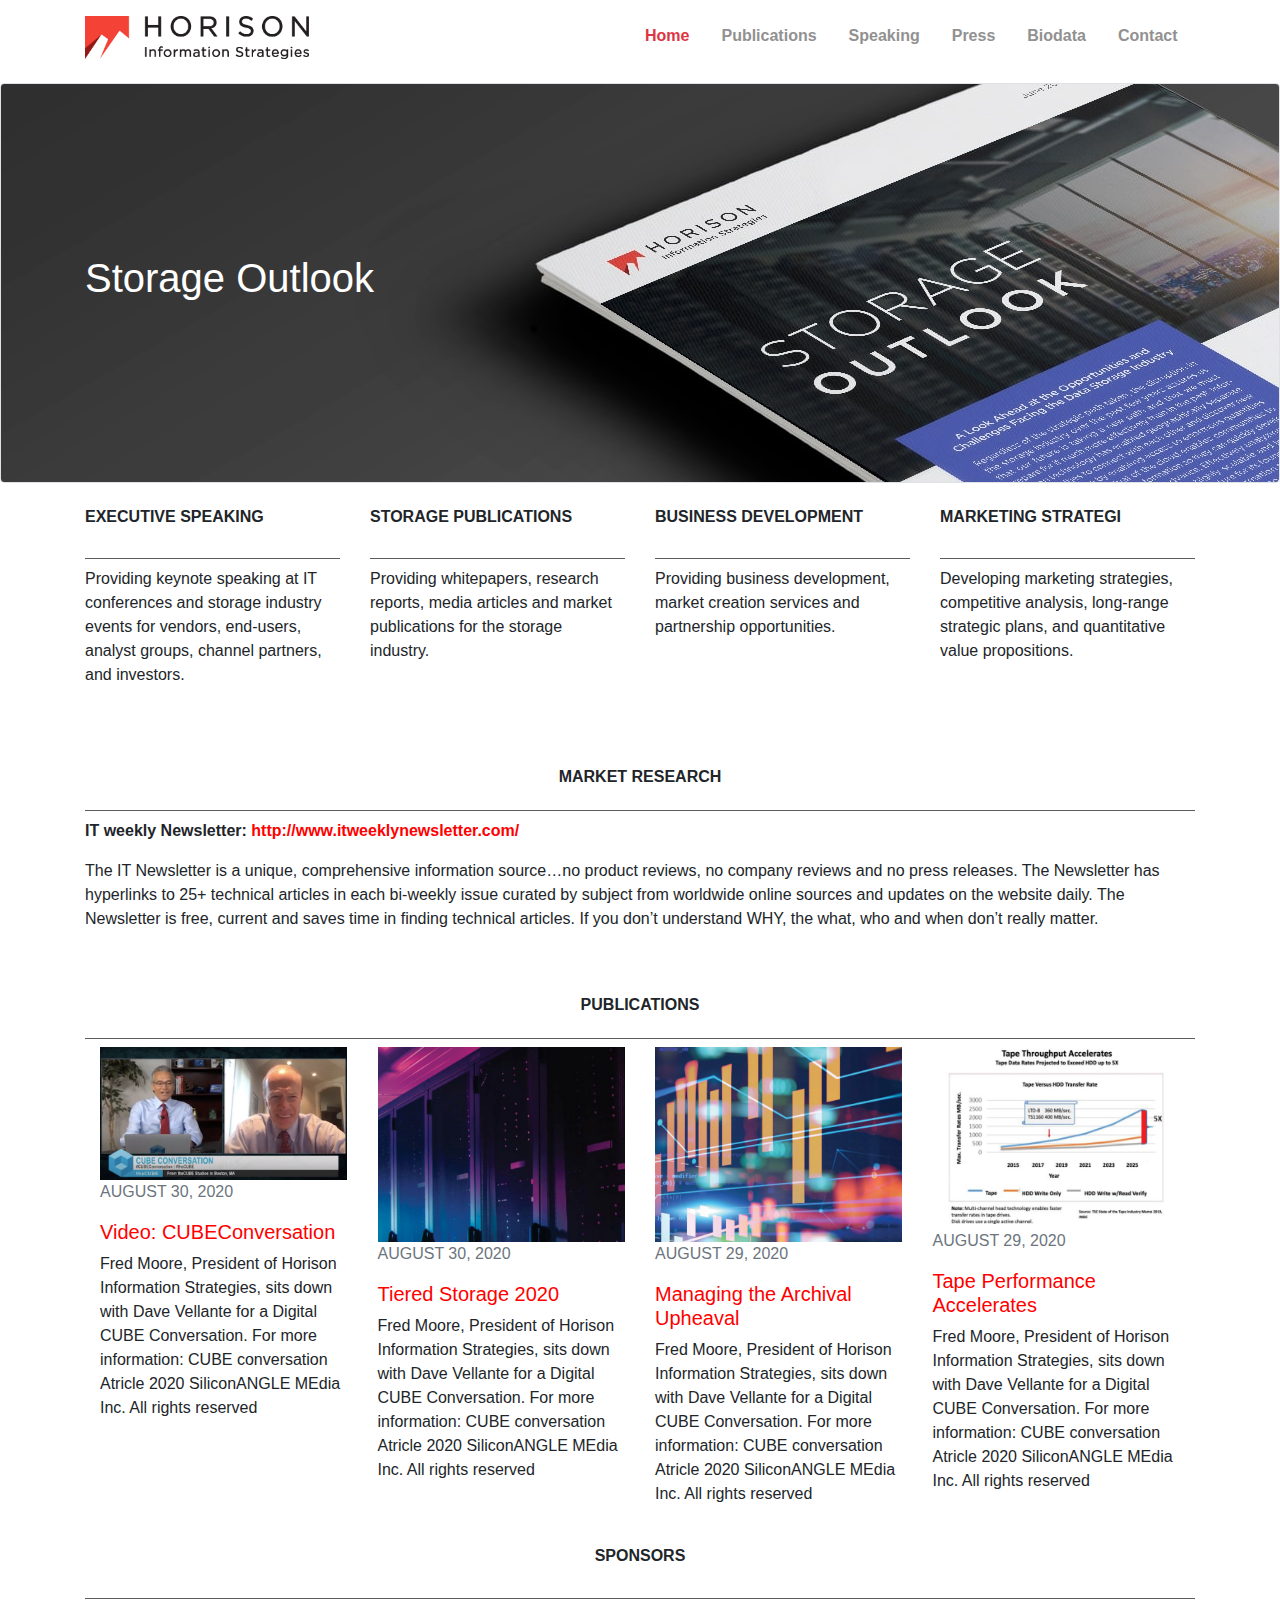
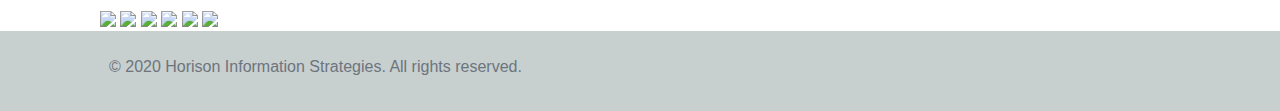
==== commit 7efb1e87: "gabrielgwarow.github.io" ====
--- a/index.html
+++ b/index.html
@@ -1,506 +1,140 @@
-
-<!doctype html>
+<!DOCTYPE html>
 <html lang="en">
 <head>
-    <meta charset="utf-8">
-    <meta name="viewport" content="width=device-width, initial-scale=1">
-	        <link rel="shortcut icon" href="https://horison-groflyllc.netdna-ssl.com/cache/uploads/2015/12/favicon-32x32.png">
-	<style type="text/css" data-type="vc_shortcodes-custom-css">.vc_custom_1492292879714{background-position: center !important;background-repeat: no-repeat !important;background-size: contain !important;}.vc_custom_1492292879714{background-position: center !important;background-repeat: no-repeat !important;background-size: contain !important;}</style>
-	
-	<title>Horison Information Strategies</title><style id="rocket-critical-css">*,:after,:before{box-sizing:border-box}html{font-family:sans-serif;line-height:1.15;-webkit-text-size-adjust:100%}body{margin:0;font-family:-apple-system,BlinkMacSystemFont,Segoe UI,Roboto,Helvetica Neue,Arial,Noto Sans,sans-serif,Apple Color Emoji,Segoe UI Emoji,Segoe UI Symbol,Noto Color Emoji;font-size:1rem;font-weight:400;line-height:1.5;color:#212121;text-align:left}figcaption,figure,header,main,nav{display:block}a{background-color:transparent;color:#e53935;text-decoration:none}h1{font-size:2em;margin:.67em 0}img{border:0;vertical-align:middle}figcaption,figure,header,main,nav{display:block}h1,h3,h4{margin-top:0;margin-bottom:.5rem}p{margin-top:0;margin-bottom:1rem}ul{margin-bottom:1rem}ul{margin-top:0}figure{margin:0}img{border-style:none}img{vertical-align:middle}::-webkit-file-upload-button{font:inherit;-webkit-appearance:button}.img-responsive{display:block;max-width:100%;height:auto}.sr-only{position:absolute;width:1px;height:1px;margin:-1px;padding:0;overflow:hidden;clip:rect(0,0,0,0);border:0}h1,h3,h4{font-family:inherit;font-weight:500;line-height:1.1;color:inherit}h1,h3{margin-top:21px;margin-bottom:10.5px}h4{margin-top:10.5px;margin-bottom:10.5px}h1{font-size:39px}h3{font-size:26px}h4{font-size:19px}p{margin:0 0 10.5px}.text-left{text-align:left}.text-uppercase{text-transform:uppercase}ul{margin-top:0;margin-bottom:10.5px}.container-fluid{margin-right:auto;margin-left:auto;padding-left:15px;padding-right:15px}.container-fluid{max-width:1200px}.row{margin-left:-15px;margin-right:-15px}.col-md-3{position:relative;min-height:1px;padding-left:15px;padding-right:15px}.collapse{display:none}.nav{margin-bottom:0;padding-left:0;list-style:none}.nav>li,.nav>li>a{position:relative;display:block}.nav>li>a{padding:10px 15px}.navbar{position:relative;border:1px solid transparent}.navbar-collapse{overflow-x:visible;padding-right:15px;padding-left:15px;border-top:1px solid transparent;box-shadow:inset 0 1px 0 hsla(0,0%,100%,.1);-webkit-overflow-scrolling:touch}.navbar-fixed-top .navbar-collapse{max-height:340px}.container-fluid>.navbar-header{margin-right:-15px;margin-left:-15px}.navbar-fixed-top{position:fixed;right:0;left:0;z-index:1030}.navbar-fixed-top{top:0;border-width:0 0 1px;box-shadow:0 1px 2px rgba(0,0,0,.25)}.navbar-brand{float:left;padding:24.5px 15px;font-size:19px;line-height:21px;height:70px}.navbar-brand>img{display:block;max-width:100%}.navbar-toggle{position:relative;float:right;margin-right:15px;padding:9px 10px;margin-top:18px;margin-bottom:18px;background-color:transparent;background-image:none;border:1px solid transparent;border-radius:4px}.navbar-toggle .icon-bar{display:block;width:22px;height:2px;border-radius:1px}.navbar-toggle .icon-bar+.icon-bar{margin-top:4px}.navbar-nav{margin:12.25px -15px}.navbar-nav>li>a{padding-top:10px;padding-bottom:10px;line-height:21px}.navbar-default{background-color:#fff;border-color:#fff}.navbar-default .navbar-brand{color:#757575}.navbar-default .navbar-nav>li>a{color:#757575}.navbar-default .navbar-nav>.active>a{color:#e53935;background-color:transparent}.navbar-default .navbar-toggle{border-color:transparent}.navbar-default .navbar-toggle .icon-bar{background-color:#757575}.navbar-default .navbar-collapse{border-color:#fff}.container-fluid:after,.container-fluid:before,.nav:after,.nav:before,.navbar-collapse:after,.navbar-collapse:before,.navbar-header:after,.navbar-header:before,.navbar:after,.navbar:before,.row:after,.row:before{content:" ";display:table}.container-fluid:after,.nav:after,.navbar-collapse:after,.navbar-header:after,.navbar:after,.row:after{clear:both}@-ms-viewport{width:device-width}.body-padding-top{padding-top:70px}.container-fluid .container-fluid{padding-left:0;padding-right:0}.section{padding-top:30px;padding-bottom:30px}.column-text{margin-bottom:10.5px}.font-size-11{font-size:11px}.font-bold{font-weight:700}.font500{font-weight:500}.font-size-16{font-size:16px}.letter-space-1{letter-spacing:1px}.text-white{color:#fff}.has-divider .title-divide{position:relative;display:inline-block}.has-divider .title-divide:after{content:"";position:absolute;display:inline-block;left:0;bottom:-10px;width:40%;height:1px}.has-divider.divider-full .title-divide{display:block}.has-divider.divider-full .title-divide:after{width:100%}.divider-light .title-divide:after{background-color:#ddd}.mt5{margin-top:5px}.mb10{margin-bottom:10px}.mb30{margin-bottom:30px}.pv10{padding-top:10px;margin-bottom:10px}img.attachment-full{display:block;max-width:100%;height:auto}.js-globalNav{border:none}.js-globalNav .navbar-nav>li>a{font-weight:500}.masthead-img-wrapper,.section-overlay{position:absolute;top:0;bottom:0;left:0;right:0;z-index:1}.masthead{position:relative}.masthead .text-white h1{color:#fff}.masthead.has-media{overflow:hidden}.masthead-wrapper{display:table}.masthead-content{display:table-cell;vertical-align:middle;padding:30px 0;position:relative;z-index:10}.masthead-content h1{margin:0}.entry-time{display:block;font-size:13px;color:#757575;font-weight:700;text-transform:uppercase;letter-spacing:1px;line-height:1}.entry-time.font-size-11{font-size:11px}.image img{height:auto;width:100%;max-width:100%;display:block}.inner-col{z-index:10}.inner-col,.section{position:relative}.owl-carousel{display:none;overflow:hidden;width:100%;position:relative;z-index:1}.owl-carousel .item,.owl-carousel .item a{display:flex!important;flex-direction:column!important}#mmenu:not(.mm-menu){display:none}.grofly-gallery .img-caption h3{font-size:16px;margin-top:12px;margin-bottom:5px}.grofly-gallery .img-caption p{margin-bottom:0;font-size:14px}.grofly-img img{border-radius:6px}.grofly-img a{display:block}.object-fit-cover{-o-object-fit:cover;object-fit:cover;font-family:"object-fit:cover","object-fit:cover"}.masthead .object-fit-cover{position:absolute;top:0;bottom:0;left:0;width:100%;height:100%;border:0;-o-object-fit:cover;object-fit:cover;font-family:"object-fit:cover","object-fit:cover"}.object-fit-cover{-o-object-fit:cover;object-fit:cover;font-family:"object-fit:cover","object-fit:cover"}.object-fit-cover{-o-object-fit:cover;object-fit:cover;font-family:"object-fit:cover","object-fit:cover"}@media (min-width:768px){.navbar{border-radius:4px}.navbar-header{float:left}.navbar-collapse{width:auto;border-top:0;box-shadow:none}.navbar-collapse.collapse{display:block!important;height:auto!important;padding-bottom:0;overflow:visible!important}.navbar-fixed-top .navbar-collapse{padding-left:0;padding-right:0}.container-fluid>.navbar-header{margin-right:0;margin-left:0}.navbar-fixed-top{border-radius:0}.navbar>.container-fluid .navbar-brand{margin-left:-15px}.navbar-toggle{display:none}.navbar-nav{float:left;margin:0}.navbar-nav>li{float:left}.navbar-nav>li>a{padding-top:24.5px;padding-bottom:24.5px}.navbar-left{float:left!important}.navbar-right{float:right!important;margin-right:-15px}.section{padding-top:40px;padding-bottom:40px}.masthead-wrapper.masthead-width-third{width:33.333%}}@media (min-width:992px){.col-md-3{float:left}.col-md-3{width:25%}}@media (min-width:1200px){.js-globalNav .navbar-nav>li>a{padding-left:25px;padding-right:25px}}@media (max-device-width:480px) and (orientation:landscape){.navbar-fixed-top .navbar-collapse{max-height:200px}}@media (max-width:767px){h1{font-size:30px}h3{font-size:22px}.navbar-default .navbar-toggle{float:left;margin-right:0;margin-left:15px}.navbar-default .navbar-brand{float:none;position:absolute;left:50%}.masthead-wrapper{height:auto!important}}</style><link rel="preload" href="https://horison-groflyllc.netdna-ssl.com/cache/cache/min/1/b2f3277c5e53f5d635cd2a187608bbfa.css" data-rocket-async="style" as="style" onload="this.onload=null;this.rel='stylesheet'" media="all" data-minify="1" />
-	<meta name="description" content="Horison Information Strategies is a consulting firm that specializes in keynote speaking, executive briefings, marketing strategy, and business development for end-users and storage hardware and software suppliers in the data storage industry." />
-	<meta name="robots" content="index, follow, max-snippet:-1, max-image-preview:large, max-video-preview:-1" />
-	<link rel="canonical" href="https://horison.com/" />
-	<meta property="og:locale" content="en_US" />
-	<meta property="og:type" content="website" />
-	<meta property="og:title" content="Horison Information Strategies" />
-	<meta property="og:description" content="Horison Information Strategies is a consulting firm that specializes in keynote speaking, executive briefings, marketing strategy, and business development for end-users and storage hardware and software suppliers in the data storage industry." />
-	<meta property="og:url" content="https://horison.com/" />
-	<meta property="og:site_name" content="Horison" />
-	<meta property="article:modified_time" content="2020-09-11T18:34:20+00:00" />
-	<meta name="twitter:label1" content="Written by">
-	<meta name="twitter:data1" content="davemoore24">
-	<meta name="twitter:label2" content="Est. reading time">
-	<meta name="twitter:data2" content="2 minutes">
-	<script type="application/ld+json" class="yoast-schema-graph">{"@context":"https://schema.org","@graph":[{"@type":"Organization","@id":"https://horison.com/#organization","name":"Horison Information Strategies","url":"https://horison.com/","sameAs":[],"logo":{"@type":"ImageObject","@id":"https://horison.com/#logo","inLanguage":"en-US","url":"https://horison-groflyllc.netdna-ssl.com/cache/uploads/2015/12/horison-information-strategies-logo.png","width":698,"height":133,"caption":"Horison Information Strategies"},"image":{"@id":"https://horison.com/#logo"}},{"@type":"WebSite","@id":"https://horison.com/#website","url":"https://horison.com/","name":"Horison","description":"Horison Information Strategies is a consulting firm that specializes in keynote speaking, executive briefings, marketing strategy, and business development for end-users and storage hardware and software suppliers in the data storage industry.","publisher":{"@id":"https://horison.com/#organization"},"potentialAction":[{"@type":"SearchAction","target":"https://horison.com/search/{search_term_string}","query-input":"required name=search_term_string"}],"inLanguage":"en-US"},{"@type":"WebPage","@id":"https://horison.com/#webpage","url":"https://horison.com/","name":"Horison Information Strategies","isPartOf":{"@id":"https://horison.com/#website"},"about":{"@id":"https://horison.com/#organization"},"datePublished":"2013-12-25T20:34:56+00:00","dateModified":"2020-09-11T18:34:20+00:00","description":"Horison Information Strategies is a consulting firm that specializes in keynote speaking, executive briefings, marketing strategy, and business development for end-users and storage hardware and software suppliers in the data storage industry.","inLanguage":"en-US","potentialAction":[{"@type":"ReadAction","target":["https://horison.com/"]}]}]}</script>
-	<meta name="msvalidate.01" content="E106E0D3603390FB8FF6073E53E26A51" />
-	<meta name="google-site-verification" content="ABVtaXKP2yGMFpFHjYp-3rqHgXXQBGoJgZc5nPmAcBU" />
-	
+    <meta charset="UTF-8">
+    <meta name="viewport" content="width=device-width, initial-scale=1.0">
+    <title>Horison.com</title>
+    <link rel="stylesheet" href="https://maxcdn.bootstrapcdn.com/bootstrap/4.5.2/css/bootstrap.min.css">
+    <link rel="stylesheet" href="https://use.fontawesome.com/releases/v5.7.0/css/all.css" integrity="sha384-lZN37f5QGtY3VHgisS14W3ExzMWZxybE1SJSEsQp9S+oqd12jhcu+A56Ebc1zFSJ" crossorigin="anonymous">
+    <script src="https://ajax.googleapis.com/ajax/libs/jquery/3.5.1/jquery.min.js"></script>
+    <script src="https://cdnjs.cloudflare.com/ajax/libs/popper.js/1.16.0/umd/popper.min.js"></script>
+    <script src="https://maxcdn.bootstrapcdn.com/bootstrap/4.5.2/js/bootstrap.min.js"></script>
+    <style>
+        .bg {
+            background-image: url(storage.jpg);
+            width: 100%;
+            height: 25em;
+        }
+        h6 {
+            font-weight: bold;
+            border-bottom: 1px solid rgb(94, 92, 92);
+            padding-bottom: 2em;
+        }
+        h5 a {
+            color: red;
+        }
+        ul li a {
+            color:rgb(146, 145, 145);
+        }
+        ul li a:hover {
+            color: red;
+        }
+    </style>
+</head>
+<body>
+    
+<div class="container">
+    <ul class="nav pt-3" style="font-weight: bold;">   
+        <li class="nav-item" style="padding-right: 20em;">
+            <img src="logo2.png" style="width: 14em;">
+        </li>
+        <li class="nav-item">
+            <a class="nav-link text-danger" href="#">Home</a>
+        </li>
+        <li class="nav-item">
+            <a class="nav-link" href="#">Publications</a>
+        </li>
+        <li class="nav-item">
+            <a class="nav-link" href="speaking.html">Speaking</a>
+        </li>
+        <li class="nav-item">
+            <a class="nav-link" href="#">Press</a>
+        </li>
+        <li class="nav-item">
+            <a class="nav-link" href="biodata.html">Biodata</a>
+        </li>
+        <li class="nav-item">
+            <a class="nav-link" href="contact_us.html">Contact</a>
+        </li>
+    </ul>
+  </div>
+  <div class="container-fluid mt-4 bg img-fluid img-thumbnail">
+      <p class="container" style="font-size: 2.5em; padding-top: 4em; color:white;">Storage Outlook</p>
+  </div>
 
+  <div class="container pt-4 pb-4">
+      <div class="row">
+          <div class="col-3">
+              <h6>EXECUTIVE SPEAKING</h6>
+              <p>Providing keynote speaking at IT conferences and storage industry events for vendors, end-users, analyst groups, channel partners, and investors.</p>
+          </div>
+          <div class="col-3">
+              <h6>STORAGE PUBLICATIONS</h6>
+              <p>Providing whitepapers, research reports, media articles and market publications for the storage industry.</p>
+          </div>
+          <div class="col-3">
+            <h6>BUSINESS DEVELOPMENT</h6>
+            <p>Providing business development, market creation services and partnership opportunities.</p>
+        </div>
+        <div class="col-3">
+            <h6>MARKETING STRATEGI</h6>
+            <p>Developing marketing strategies, competitive analysis, long-range strategic plans, and quantitative value propositions.</p>
+        </div>
+      </div>
+  </div>
+  <div class="container pt-3">
+      <h6 class="text-center pb-4 pt-4">MARKET RESEARCH</h6>
+      <P style="font-weight: bold;">IT weekly Newsletter:<a style="color: red;" href="http://www.itweeklynewsletter.com/"> http://www.itweeklynewsletter.com/</a></P>
+      <P>The IT Newsletter is a unique, comprehensive information source…no product reviews, no company reviews and no press releases. The Newsletter has hyperlinks to 25+ technical articles in each bi-weekly issue curated by subject from worldwide online sources and updates on the website daily. The Newsletter is free, current and saves time in finding technical articles. If you don’t understand WHY, the what, who and when don’t really matter.</P>
+  </div>
 
+  <div class="container pt-4 pb-4">
+      <h6 class="text-center pt-4 pb-4">PUBLICATIONS</h6>
+    <div class="container-fluid">
+        <div class="row">
+            <div class="col-3">
+                <div><img src="gab1.jpg" style="max-width: 100%;"></div>
+                <p class="text-secondary">AUGUST 30, 2020</p>
+                <h5><a href="#">Video: CUBEConversation</a></h5>
+                <p>Fred Moore, President of Horison Information Strategies, sits down with Dave Vellante for a Digital CUBE Conversation. For more information: CUBE conversation Atricle 2020 SiliconANGLE MEdia Inc. All rights reserved</p>
+            </div>
+            <div class="col-3">
+                <div><img src="gab2.jpg" style="max-width: 100%;"></div>
+                <p class="text-secondary">AUGUST 30, 2020</p>
+                <h5><a href="#">Tiered Storage 2020</a></h5>
+                <p>Fred Moore, President of Horison Information Strategies, sits down with Dave Vellante for a Digital CUBE Conversation. For more information: CUBE conversation Atricle 2020 SiliconANGLE MEdia Inc. All rights reserved</p>
+            </div>
+            <div class="col-3">
+                <div><img src="gab3.jpg" style="max-width: 100%;"></div>
+                <p class="text-secondary">AUGUST 29, 2020</p>
+                <h5><a href="#">Managing the Archival Upheaval</a></h5>
+                <p>Fred Moore, President of Horison Information Strategies, sits down with Dave Vellante for a Digital CUBE Conversation. For more information: CUBE conversation Atricle 2020 SiliconANGLE MEdia Inc. All rights reserved</p>
+            </div>
+            <div class="col-3">
+                  <div><img src="gab4.jpg" style="max-width: 100%;"></div>
+                  <p class="text-secondary">AUGUST 29, 2020</p>
+                  <h5><a href="#">Tape Performance Accelerates</a></h5>
+                <p>Fred Moore, President of Horison Information Strategies, sits down with Dave Vellante for a Digital CUBE Conversation. For more information: CUBE conversation Atricle 2020 SiliconANGLE MEdia Inc. All rights reserved</p>
+            </div>
+          </div>
+      </div>
+  </div>
+  <div class="container">
+      <h6 class="text-center">SPONSORS</h6>
+      <div class="container">
+        <img class="img-fluid" src="https://horison-groflyllc.netdna-ssl.com/cache/uploads/2015/12/spectra-sponsor-horison-information-strategies-min.jpg" style="max-width: 16%;">
+        <img class="img-fluid" src="https://horison-groflyllc.netdna-ssl.com/cache/uploads/2020/09/quantum-corporation-logo-2.png" style="max-width: 16%;">
+        <img class="img-fluid" src="https://horison-groflyllc.netdna-ssl.com/cache/uploads/2015/12/perpetual-storage-inc-sponsor-horison-information-strategies-min.jpg" style="max-width: 16%;">
+        <img class="img-fluid" src="https://horison-groflyllc.netdna-ssl.com/cache/uploads/2015/12/fujifilm-sponsor-horison-information-strategies-min.jpg" style="max-width: 16%;">
+        <img class="img-fluid" src="https://horison-groflyllc.netdna-ssl.com/cache/uploads/2019/07/100-2.jpg" style="max-width: 16%;">
+        <img class="img-fluid" src="https://horison-groflyllc.netdna-ssl.com/cache/uploads/2020/02/twist-bioscience.png" style="max-width: 16%;">
+      </div>
+  </div>
+  <div class="container-fluid" style="height: 5em; background-color: rgb(200, 207, 207);">
+      <div class="container">
+          <p class="text-secondary p-4">© 2020 Horison Information Strategies. All rights reserved.</p>
+      </div>
+  </div>
 
-
-
-
-<!--[if lt IE 9]>
-<link rel="stylesheet" href="https://horison.com/modules/js_composer/assets/css/vc_lte_ie9.min.css" media="screen">
-<![endif]-->
-		<style type="text/css">
-			div.wpcf7 .ajax-loader {
-				background-image: url('https://horison-groflyllc.netdna-ssl.com/modules/contact-form-7/images/ajax-loader.gif');
-			}
-		</style>
-		<style>
-.masthead { background-color:#000000;	}
-@media (max-width: 767px) {
-.navbar-default .navbar-brand { margin-left:-112px;}
-}
-.masthead-wrapper {
-height:450px;}
-
-
-
-.card-standard-roll.media .media-object {
-    max-width: 200px !important;
-}
-.media {
-  display: -ms-flexbox;
-  display: flex;
-  -ms-flex-align: start;
-  align-items: flex-start;
-}
-
-.media-body {
-  -ms-flex: 1;
-  flex: 1;
-}
-
-.media-wrapper {
-  position: relative;
-  display: block
-}
-
-.media-wrapper .label-wrapper {
-  margin: auto;
-  top: 50%;
-  position: absolute;
-  z-index: 100;
-  left: 0;
-  right: 0
-}
-
-.media-wrapper .label-wrapper .label {
-  opacity: 1;
-  background-color: #fff;
-  color: #332b24;
-  font-size: 100%;
-  box-shadow: 0 1px 2px 0 rgba(0, 0, 0, .5)
-}
-
-.download-container img {
-  margin-top: 0;
-  height: 200px;
-  width: 154px;
-  box-shadow: 0 0 2px 0 rgba(0, 0, 0, .5);
-  border: 1px solid #fff;
-  border-radius: 3px;
-  transition: all .3s;
-  background-clip: padding-box
-}
-
-.download-container {
-  padding: 10px 0;
-  text-align: center;
-  text-decoration: none;
-  display: inline-block;
-  position: relative
-}
-
-.download-container h3 {
-  font-size: 14px;
-  font-weight: 500;
-  color: #7f7f7f
-}
-
-.download-container:focus h3, .download-container:hover h3 {
-  color: #1a73e8;
-}
-
-.download-container:focus img, .download-container:hover img {
-  opacity: 1;
-  box-shadow: 0 0 2px 0 rgba(0, 0, 0, .75)
-}
-
-.download-container:focus .label, .download-container:hover .label {
-  color: #1a73e8;
-}
-
-[type=button]:not(:disabled), [type=reset]:not(:disabled), [type=submit]:not(:disabled), button:not(:disabled) {
-  cursor: pointer;
-}
-
-.btn-raised {
-  transition: all .28s cubic-bezier(.4, 0, .2, 1);
-  box-shadow: 0 3px 3px -2px rgba(0,0,0,.2),0 3px 4px 0 rgba(0,0,0,.14),0 1px 8px 0 rgba(0,0,0,.12)
-}
-
-.btn-raised.disabled, .btn-raised:disabled {
-  box-shadow: none
-}
-
-.btn-raised:focus, .btn-raised:hover, .btn-raised:not(:disabled):not(.disabled).active, .btn-raised:not(:disabled):not(.disabled):active {
-  box-shadow: 0 5px 5px -3px rgba(0,0,0,.2),0 8px 10px 1px rgba(0,0,0,.14),0 3px 14px 2px rgba(0,0,0,.12)
-}
-
-.btn-download {
-  position: relative;
-  user-select: none;
-  text-align: center;
-  vertical-align: middle;
-  white-space: normal;
-  border-radius: 5rem;
-  letter-spacing: 0.02em;
-  padding: 6px 18px;
-  margin-top: 10px;
-}
-
-a.btn.disabled, fieldset:disabled a.btn {
-  pointer-events: none
-}
-
-.btn-download {
-  color: #fff;
-  background-color: #4177f6;
-  border-color: #4177f6
-}
-
-.btn-download.focus, .btn-download:focus, .btn-download:hover {
-  color: #fff;
-  background-color: #1c5df4;
-  border-color: #1054f4
-}
-
-
-.btn-download.disabled, .btn-download:disabled {
-  color: #fff;
-  background-color: #4177f6;
-  border-color: #4177f6
-}
-
-.btn-download:not(:disabled):not(.disabled).active, .btn-download:not(:disabled):not(.disabled):active, .show > .btn-download.dropdown-toggle {
-  color: #fff;
-  background-color: #1054f4;
-  border-color: #0b4eec
-}
-
-
-.wf-0 {
-  box-shadow: 0 0 0 0 rgba(0,0,0,.2),0 0 0 0 rgba(0,0,0,.14),0 0 0 0 rgba(0,0,0,.12)
-}
-
-.wf-1 {
-  box-shadow: 0 2px 1px -1px rgba(0,0,0,.2),0 1px 1px 0 rgba(0,0,0,.14),0 1px 3px 0 rgba(0,0,0,.12)
-}
-
-.wf-2 {
-  box-shadow: 0 3px 1px -2px rgba(0,0,0,.2),0 2px 2px 0 rgba(0,0,0,.14),0 1px 5px 0 rgba(0,0,0,.12)
-}
-
-.wf-3 {
-  box-shadow: 0 3px 3px -2px rgba(0,0,0,.2),0 3px 4px 0 rgba(0,0,0,.14),0 1px 8px 0 rgba(0,0,0,.12)
-}
-
-.wf-4 {
-  box-shadow: 0 2px 4px -1px rgba(0,0,0,.2),0 4px 5px 0 rgba(0,0,0,.14),0 1px 10px 0 rgba(0,0,0,.12)
-}
-
-.wf-5 {
-  box-shadow: 0 3px 5px -1px rgba(0,0,0,.2),0 5px 8px 0 rgba(0,0,0,.14),0 1px 14px 0 rgba(0,0,0,.12)
-}
-
-.wf-6 {
-  box-shadow: 0 3px 5px -1px rgba(0,0,0,.2),0 6px 10px 0 rgba(0,0,0,.14),0 1px 18px 0 rgba(0,0,0,.12)
-}
-
-.wf-7 {
-  box-shadow: 0 4px 5px -2px rgba(0,0,0,.2),0 7px 10px 1px rgba(0,0,0,.14),0 2px 16px 1px rgba(0,0,0,.12)
-}
-
-.wf-8 {
-  box-shadow: 0 5px 5px -3px rgba(0,0,0,.2),0 8px 10px 1px rgba(0,0,0,.14),0 3px 14px 2px rgba(0,0,0,.12)
-}
-
-.wf-9 {
-  box-shadow: 0 5px 6px -3px rgba(0,0,0,.2),0 9px 12px 1px rgba(0,0,0,.14),0 3px 16px 2px rgba(0,0,0,.12)
-}
-
-.wf-10 {
-  box-shadow: 0 6px 6px -3px rgba(0,0,0,.2),0 10px 14px 1px rgba(0,0,0,.14),0 4px 18px 3px rgba(0,0,0,.12);
-}
-
-.wf-11 {
-  box-shadow: 0 6px 7px -4px rgba(0,0,0,.2),0 11px 15px 1px rgba(0,0,0,.14),0 4px 20px 3px rgba(0,0,0,.12)
-}
-
-.wf-12 {
-  box-shadow: 0 7px 8px -4px rgba(0,0,0,.2),0 12px 17px 2px rgba(0,0,0,.14),0 5px 22px 4px rgba(0,0,0,.12)
-}
-
-.wf-13 {
-  box-shadow: 0 7px 8px -4px rgba(0,0,0,.2),0 13px 19px 2px rgba(0,0,0,.14),0 5px 24px 4px rgba(0,0,0,.12)
-}
-
-.wf-14 {
-  box-shadow: 0 7px 9px -4px rgba(0,0,0,.2),0 14px 21px 2px rgba(0,0,0,.14),0 5px 26px 4px rgba(0,0,0,.12)
-}
-
-.wf-15 {
-  box-shadow: 0 8px 9px -5px rgba(0,0,0,.2),0 15px 22px 2px rgba(0,0,0,.14),0 6px 28px 5px rgba(0,0,0,.12)
-}
-
-.wf-16 {
-  box-shadow: 0 8px 10px -5px rgba(0,0,0,.2),0 16px 24px 2px rgba(0,0,0,.14),0 6px 30px 5px rgba(0,0,0,.12)
-}
-
-.wf-17 {
-  box-shadow: 0 8px 11px -5px rgba(0,0,0,.2),0 17px 26px 2px rgba(0,0,0,.14),0 6px 32px 5px rgba(0,0,0,.12)
-}
-
-.wf-18 {
-  box-shadow: 0 9px 11px -5px rgba(0,0,0,.2),0 18px 28px 2px rgba(0,0,0,.14),0 7px 34px 6px rgba(0,0,0,.12)
-}
-
-.wf-19 {
-  box-shadow: 0 9px 12px -6px rgba(0,0,0,.2),0 19px 29px 2px rgba(0,0,0,.14),0 7px 36px 6px rgba(0,0,0,.12)
-}
-
-.wf-20 {
-  box-shadow: 0 10px 13px -6px rgba(0,0,0,.2),0 20px 31px 3px rgba(0,0,0,.14),0 8px 38px 7px rgba(0,0,0,.12)
-}
-
-.wf-21 {
-  box-shadow: 0 10px 13px -6px rgba(0,0,0,.2),0 21px 33px 3px rgba(0,0,0,.14),0 8px 40px 7px rgba(0,0,0,.12)
-}
-
-.wf-22 {
-  box-shadow: 0 10px 14px -6px rgba(0,0,0,.2),0 22px 35px 3px rgba(0,0,0,.14),0 8px 42px 7px rgba(0,0,0,.12)
-}
-
-.wf-23 {
-  box-shadow: 0 11px 14px -7px rgba(0,0,0,.2),0 23px 36px 3px rgba(0,0,0,.14),0 9px 44px 8px rgba(0,0,0,.12)
-}
-
-.wf-24 {
-  box-shadow: 0 11px 15px -7px rgba(0,0,0,.2),0 24px 38px 3px rgba(0,0,0,.14),0 9px 46px 8px rgba(0,0,0,.12)
-}
-
-
-.media {
-    display: -ms-flexbox;
-    display: flex;
-    -ms-flex-align: start;
-    align-items: flex-start;
-}
-
-.media-body {
-    -ms-flex: 1;
-    flex: 1;
-}
-.align-self-start {
-    -ms-flex-item-align: start!important;
-    align-self: flex-start!important;
-}</style>
-<noscript><style> .wpb_animate_when_almost_visible { opacity: 1; }</style></noscript><script>
-/*! loadCSS rel=preload polyfill. [c]2017 Filament Group, Inc. MIT License */
-(function(w){"use strict";if(!w.loadCSS){w.loadCSS=function(){}}
-var rp=loadCSS.relpreload={};rp.support=(function(){var ret;try{ret=w.document.createElement("link").relList.supports("preload")}catch(e){ret=!1}
-return function(){return ret}})();rp.bindMediaToggle=function(link){var finalMedia=link.media||"all";function enableStylesheet(){link.media=finalMedia}
-if(link.addEventListener){link.addEventListener("load",enableStylesheet)}else if(link.attachEvent){link.attachEvent("onload",enableStylesheet)}
-setTimeout(function(){link.rel="stylesheet";link.media="only x"});setTimeout(enableStylesheet,3000)};rp.poly=function(){if(rp.support()){return}
-var links=w.document.getElementsByTagName("link");for(var i=0;i<links.length;i++){var link=links[i];if(link.rel==="preload"&&link.getAttribute("as")==="style"&&!link.getAttribute("data-loadcss")){link.setAttribute("data-loadcss",!0);rp.bindMediaToggle(link)}}};if(!rp.support()){rp.poly();var run=w.setInterval(rp.poly,500);if(w.addEventListener){w.addEventListener("load",function(){rp.poly();w.clearInterval(run)})}else if(w.attachEvent){w.attachEvent("onload",function(){rp.poly();w.clearInterval(run)})}}
-if(typeof exports!=="undefined"){exports.loadCSS=loadCSS}
-else{w.loadCSS=loadCSS}}(typeof global!=="undefined"?global:this))
-</script></head>
-<body id="home" class="home  body-padding-top">
-<div class="js-page-wrapper hfeed site">
-	<header class="js-globalNav navbar navbar-fixed-top  type1 navbar-default" role="banner" itemscope itemtype="http://schema.org/WPHeader">
-	
-	<div class="container-fluid">
-		<div class="navbar-header">
-			<a href="#mmenu" class="navbar-toggle collapsed" role="button">
-				<span class="sr-only">Toggle navigation</span>
-				<span class="icon-bar"></span>
-				<span class="icon-bar"></span>
-				<span class="icon-bar"></span>
-			</a>
-			<a class="navbar-brand" href="https://horison.com/" rel="home" style="width:225px; padding-top:14px;padding-bottom:14px;">
-									<img src="https://horison-groflyllc.netdna-ssl.com/cache/uploads/2015/12/horison-information-strategies-logo.svg" class="default-logo js-logo-default" alt="Horison Information Strategies is a consulting firm that specializes in keynote speaking, executive briefings, marketing strategy, and business development for end-users and storage hardware and software suppliers in the data storage industry.">
-
-				
-			</a>
-		</div>
-		<div class="navbar-right">
-			<nav class="navbar-left" role="navigation" itemscope itemtype="http://schema.org/SiteNavigationElement">
-				<div id="navbar-collapse-top" class="collapse navbar-collapse"><ul id="main_menu" class="nav navbar-nav main_menu"><li itemprop="name"  class="active active active"><a itemprop="url"  title="Home" href="https://horison.com/">Home</a></li>
-<li itemprop="name" ><a itemprop="url"  title="Publications" href="https://horison.com/publications/">Publications</a></li>
-<li itemprop="name" ><a itemprop="url"  title="Speaking" href="https://horison.com/speaking-events/">Speaking</a></li>
-<li itemprop="name" ><a itemprop="url"  title="Press" href="https://horison.com/press/">Press</a></li>
-<li itemprop="name" ><a itemprop="url"  title="About" href="biodata.html">Biodata</a></li>
-<li itemprop="name" ><a itemprop="url"  title="Contact" href="contact_us.html">Contact us</a></li>
-</ul></div>			</nav>
-			
-		</div>
-	</div>
-</header>
-		            <header role="banner" class="masthead site-header  hr-no  js-masthead has-media">
-				                    <figure class="masthead-img-wrapper">
-	                    <img width="1500" height="550" src="https://horison-groflyllc.netdna-ssl.com/cache/uploads/2016/08/horison-information-strategies-slider-1-min.jpg" class="lazyload img-responsive object-fit-cover" alt="Storage Outlook 2016 - Horison Information Strategies is a consulting firm that specializes in keynote speaking, executive briefings, marketing strategy, and business development for end-users and storage hardware and software suppliers in the data storage industry." loading="lazy" srcset="https://horison-groflyllc.netdna-ssl.com/cache/uploads/2016/08/horison-information-strategies-slider-1-min.jpg 1500w, https://horison-groflyllc.netdna-ssl.com/cache/uploads/2016/08/horison-information-strategies-slider-1-min-768x282.jpg 768w, https://horison-groflyllc.netdna-ssl.com/cache/uploads/2016/08/horison-information-strategies-slider-1-min-992x364.jpg 992w" sizes="(max-width: 1500px) 100vw, 1500px" />                    </figure>
-                    <div class="section-overlay"></div>
-				                <div class="container-fluid">
-                    <div class="masthead-wrapper masthead-width-third">
-                        <div class="masthead-content  text-left ">
-                            <div class="masthead-inner text-white">
-								<h1 class="font500">Storage Outlook</h1>								                            </div>
-                        </div>
-                    </div>
-					                </div>
-            </header>
-		   	   <!-- framework/templates/page/content.php -->
-	   <main role="main">
-		   <div  class="section      container-fluid    "  style=""><div class="container-fluid"><div class="row  ">
-	<div  class="section-column col-md-3   " >
-	<div class="inner-col">
-			
-	<h3 class="title  divider-light divider-full font-bold letter-space-1 text-uppercase font-size-16 has-divider  mb30 "><span class="title-divide">Executive Speaking</span> </h3>
-
-	<div class="column-text ">
-		Providing keynote speaking at IT conferences and storage industry events for vendors, end-users, analyst groups, channel partners, and investors.
-	</div> 
-	</div>
-	</div> 
-
-	<div  class="section-column col-md-3   " >
-	<div class="inner-col">
-			
-	<h3 class="title  divider-light divider-full font-bold letter-space-1 text-uppercase font-size-16 has-divider  mb30 "><span class="title-divide">Storage Publications</span> </h3>
-
-	<div class="column-text ">
-		Providing whitepapers, research reports, media articles and market publications for the storage industry.
-	</div> 
-	</div>
-	</div> 
-
-	<div  class="section-column col-md-3   " >
-	<div class="inner-col">
-			
-	<h3 class="title  divider-light divider-full font-bold letter-space-1 text-uppercase font-size-16 has-divider  mb30 "><span class="title-divide">Business Development</span> </h3>
-
-	<div class="column-text ">
-		Providing business development, market creation services and partnership opportunities.
-	</div> 
-	</div>
-	</div> 
-
-	<div  class="section-column col-md-3   " >
-	<div class="inner-col">
-			
-	<h3 class="title  divider-light divider-full font-bold letter-space-1 text-uppercase font-size-16 has-divider  mb30 "><span class="title-divide">Marketing Strategy</span> </h3>
-
-	<div class="column-text ">
-		Developing marketing strategies, competitive analysis, long-range strategic plans, and quantitative value propositions.
-	</div> 
-	</div>
-	</div> 
-</div></div></div><div  class="section    row-vp-lg  container-fluid    "  style=""><div class="container-fluid"><div class="row  row-vp-lg">
-	<div  class="section-column col-md-12 text-left  " >
-	<div class="inner-col">
-			
-	<h3 class="title text-center divider-light divider-default font-bold letter-space-1 text-uppercase font-size-16 has-divider  mb40 "><span class="title-divide">Market Research</span> </h3>
-
-	<div class="column-text ">
-		<strong>IT weekly Newsletter:</strong><strong> <a href="http://www.itweeklynewsletter.com/">http://www.itweeklynewsletter.com/</a></strong></p>
-<p>The IT Newsletter is a unique, comprehensive information source&#8230;no product reviews, no company reviews and no press releases. The Newsletter has hyperlinks to 25+ technical articles in each bi-weekly issue curated by subject from worldwide online sources and updates on the website daily. The Newsletter is free, current and saves time in finding technical articles. If you don’t understand WHY, the what, who and when don’t really matter.
-	</div> 
-	</div>
-	</div> 
-</div></div></div><div  class="section    row-vp-lg  container-fluid    "  style=""><div class="container-fluid"><div class="row  row-vp-lg">
-	<div  class="section-column col-md-12 text-left  " >
-	<div class="inner-col">
-			
-	<h3 class="title text-center divider-light divider-default font-bold letter-space-1 text-uppercase font-size-16 has-divider  mb40 "><span class="title-divide">Publications</span> </h3>
-<div class="grofly-gallery grofly-img owl-carousel" data-autoplay="no" data-columns="4"><div class="item span"><a class="d-block" href="https://horison.com/publications/video-cubeconversation/"><img data-aspectratio="1425/767" src="[data-uri]" width="1425" height="767" data-src="https://horison-groflyllc.netdna-ssl.com/cache/uploads/2020/08/cube-conversation.jpg" class="lazyload img-responsive object-fit-cover" alt="" loading="lazy" data-srcset="https://horison-groflyllc.netdna-ssl.com/cache/uploads/2020/08/cube-conversation.jpg 1425w, https://horison-groflyllc.netdna-ssl.com/cache/uploads/2020/08/cube-conversation-768x413.jpg 768w, https://horison-groflyllc.netdna-ssl.com/cache/uploads/2020/08/cube-conversation-1393x750.jpg 1393w, https://horison-groflyllc.netdna-ssl.com/cache/uploads/2020/08/cube-conversation-992x534.jpg 992w" sizes="(max-width: 1425px) 100vw, 1425px" /></a><div class="pv10"><time class="entry-time font-size-11" itemprop="datePublished" datetime="2020-08-30T00:19:55-06:00">August 30, 2020</time><h4 class="mt5 mb10"><a href="https://horison.com/publications/video-cubeconversation/">Video: CUBEConversation</a></h4><p>Fred Moore, President of Horison Information Strategies, sits down with Dave Vellante for a Digital CUBE Conversation. For more information: CUBE Conversation Article © 2020 SiliconANGLE Media Inc. All rights reserved.</p></div></div><div class="item span"><a class="d-block" href="https://horison.com/publications/tiered-storage-2020/"><img data-aspectratio="1324/1044" src="[data-uri]" width="1324" height="1044" data-src="https://horison-groflyllc.netdna-ssl.com/cache/uploads/2020/08/tiered-storage.jpg" class="lazyload img-responsive object-fit-cover" alt="" loading="lazy" data-srcset="https://horison-groflyllc.netdna-ssl.com/cache/uploads/2020/08/tiered-storage.jpg 1324w, https://horison-groflyllc.netdna-ssl.com/cache/uploads/2020/08/tiered-storage-609x480.jpg 609w, https://horison-groflyllc.netdna-ssl.com/cache/uploads/2020/08/tiered-storage-951x750.jpg 951w, https://horison-groflyllc.netdna-ssl.com/cache/uploads/2020/08/tiered-storage-786x620.jpg 786w" sizes="(max-width: 1324px) 100vw, 1324px" /></a><div class="pv10"><time class="entry-time font-size-11" itemprop="datePublished" datetime="2020-08-30T00:10:53-06:00">August 30, 2020</time><h4 class="mt5 mb10"><a href="https://horison.com/publications/tiered-storage-2020/">Tiered Storage 2020</a></h4><p>Building the Optimal Storage Infrastructure INTRODUCTION: Fortunately, as data continues to grow exponentially, the selection of data storage technologies has never been more robust. Storage tiering has become a key strategy that lets you optimize the use of storage resources, &hellip; </p></div></div><div class="item span"><a class="d-block" href="https://horison.com/publications/managing-the-archival-upheaval/"><img data-aspectratio="1324/1044" src="[data-uri]" width="1324" height="1044" data-src="https://horison-groflyllc.netdna-ssl.com/cache/uploads/2020/08/archival-upheaval-2020.jpg" class="lazyload img-responsive object-fit-cover" alt="" loading="lazy" data-srcset="https://horison-groflyllc.netdna-ssl.com/cache/uploads/2020/08/archival-upheaval-2020.jpg 1324w, https://horison-groflyllc.netdna-ssl.com/cache/uploads/2020/08/archival-upheaval-2020-609x480.jpg 609w, https://horison-groflyllc.netdna-ssl.com/cache/uploads/2020/08/archival-upheaval-2020-951x750.jpg 951w, https://horison-groflyllc.netdna-ssl.com/cache/uploads/2020/08/archival-upheaval-2020-786x620.jpg 786w" sizes="(max-width: 1324px) 100vw, 1324px" /></a><div class="pv10"><time class="entry-time font-size-11" itemprop="datePublished" datetime="2020-08-29T23:52:03-06:00">August 29, 2020</time><h4 class="mt5 mb10"><a href="https://horison.com/publications/managing-the-archival-upheaval/">Managing the Archival Upheaval</a></h4><p>BOTTOM LINE: The hardware, software and management components to implement a cost-effective archive are now in place – sooner or later the chances are high that you will be forced to implement a solid and sustainable archival plan. Not implementing &hellip; </p></div></div><div class="item span"><a class="d-block" href="https://horison.com/publications/tape-performance-accelerates/"><img data-aspectratio="1200/880" src="[data-uri]" width="1200" height="880" data-src="https://horison-groflyllc.netdna-ssl.com/cache/uploads/2020/08/tape-performance-2020.jpg" class="lazyload img-responsive object-fit-cover" alt="" loading="lazy" data-srcset="https://horison-groflyllc.netdna-ssl.com/cache/uploads/2020/08/tape-performance-2020.jpg 1200w, https://horison-groflyllc.netdna-ssl.com/cache/uploads/2020/08/tape-performance-2020-655x480.jpg 655w, https://horison-groflyllc.netdna-ssl.com/cache/uploads/2020/08/tape-performance-2020-1023x750.jpg 1023w, https://horison-groflyllc.netdna-ssl.com/cache/uploads/2020/08/tape-performance-2020-845x620.jpg 845w" sizes="(max-width: 1200px) 100vw, 1200px" /></a><div class="pv10"><time class="entry-time font-size-11" itemprop="datePublished" datetime="2020-08-29T23:36:16-06:00">August 29, 2020</time><h4 class="mt5 mb10"><a href="https://horison.com/publications/tape-performance-accelerates/">Tape Performance Accelerates</a></h4><p>Access Time and Throughput Take Off SUMMARY: Tape performance has improved for access times and throughput. As the information age embraces larger throughput loads from archives, streaming media, cloud services, big data, DR and the IoT, the performance gains tape &hellip; </p></div></div></div>
-
-	</div>
-	</div> 
-</div></div></div><div  class="section    row-vp-sm  container-fluid    "  style=""><div class="container-fluid"><div class="row  row-vp-sm">
-	<div  class="section-column col-md-12   " >
-	<div class="inner-col">
-			
-	<h3 class="title text-center divider-light divider-default font-bold letter-space-1 text-uppercase font-size-18 has-divider   "><span class="title-divide">Sponsors</span> </h3>
-<div class="grofly-gallery grofly-img owl-carousel " data-autoplay="yes" data-columns="6" itemscope itemtype="http://schema.org/ImageGallery"><div class="span"><figure class="image" itemprop="associatedMedia" itemscope itemtype="http://schema.org/ImageObject"><a itemprop="contentUrl" href="https://spectralogic.com/" target="_blank"><img data-aspectratio="500/500" src="[data-uri]" width="500" height="500" data-src="https://horison-groflyllc.netdna-ssl.com/cache/uploads/2015/12/spectra-sponsor-horison-information-strategies-min.jpg" class="attachment-full lazyloadnative" alt="Horison Information Strategies is a consulting firm that specializes in keynote speaking, executive briefings, marketing strategy, and business development for end-users and storage hardware and software suppliers in the data storage industry." loading="lazy" data-srcset="https://horison-groflyllc.netdna-ssl.com/cache/uploads/2015/12/spectra-sponsor-horison-information-strategies-min.jpg 500w, https://horison-groflyllc.netdna-ssl.com/cache/uploads/2015/12/spectra-sponsor-horison-information-strategies-min-480x480.jpg 480w, https://horison-groflyllc.netdna-ssl.com/cache/uploads/2015/12/spectra-sponsor-horison-information-strategies-min-150x150.jpg 150w, https://horison-groflyllc.netdna-ssl.com/cache/uploads/2015/12/spectra-sponsor-horison-information-strategies-min-200x200.jpg 200w" sizes="(max-width: 500px) 100vw, 500px" /></a><figcaption class="img-caption sr-only" itemprop="caption description"><h3>Horison Information Strategies is a consulting firm that specializes in keynote speaking, executive briefings, marketing strategy, and business development for end-users and storage hardware and software suppliers in the data storage industry.</h3></figcaption></figure></div><div class="span"><figure class="image" itemprop="associatedMedia" itemscope itemtype="http://schema.org/ImageObject"><a itemprop="contentUrl" href="https://www.quantum.com/en/" target="_blank"><img data-aspectratio="778/402" src="[data-uri]" width="778" height="402" data-src="https://horison-groflyllc.netdna-ssl.com/cache/uploads/2020/09/quantum-corporation-logo-2.png" class="attachment-full lazyloadnative" alt="" loading="lazy" data-srcset="https://horison-groflyllc.netdna-ssl.com/cache/uploads/2020/09/quantum-corporation-logo-2.png 778w, https://horison-groflyllc.netdna-ssl.com/cache/uploads/2020/09/quantum-corporation-logo-2-768x397.png 768w" sizes="(max-width: 778px) 100vw, 778px" /></a><figcaption class="img-caption sr-only" itemprop="caption description"><h3>quantum-corporation-logo</h3></figcaption></figure></div><div class="span"><figure class="image" itemprop="associatedMedia" itemscope itemtype="http://schema.org/ImageObject"><a itemprop="contentUrl" href="https://perpetualstorage.com/" target="_blank"><img data-aspectratio="500/500" src="[data-uri]" width="500" height="500" data-src="https://horison-groflyllc.netdna-ssl.com/cache/uploads/2015/12/perpetual-storage-inc-sponsor-horison-information-strategies-min.jpg" class="attachment-full lazyloadnative" alt="Horison Information Strategies is a consulting firm that specializes in keynote speaking, executive briefings, marketing strategy, and business development for end-users and storage hardware and software suppliers in the data storage industry." loading="lazy" data-srcset="https://horison-groflyllc.netdna-ssl.com/cache/uploads/2015/12/perpetual-storage-inc-sponsor-horison-information-strategies-min.jpg 500w, https://horison-groflyllc.netdna-ssl.com/cache/uploads/2015/12/perpetual-storage-inc-sponsor-horison-information-strategies-min-480x480.jpg 480w, https://horison-groflyllc.netdna-ssl.com/cache/uploads/2015/12/perpetual-storage-inc-sponsor-horison-information-strategies-min-150x150.jpg 150w, https://horison-groflyllc.netdna-ssl.com/cache/uploads/2015/12/perpetual-storage-inc-sponsor-horison-information-strategies-min-200x200.jpg 200w" sizes="(max-width: 500px) 100vw, 500px" /></a><figcaption class="img-caption sr-only" itemprop="caption description"><h3>Horison Information Strategies is a consulting firm that specializes in keynote speaking, executive briefings, marketing strategy, and business development for end-users and storage hardware and software suppliers in the data storage industry.</h3></figcaption></figure></div><div class="span"><figure class="image" itemprop="associatedMedia" itemscope itemtype="http://schema.org/ImageObject"><a itemprop="contentUrl" href="https://www.fujifilm.com/" target="_blank"><img data-aspectratio="500/500" src="[data-uri]" width="500" height="500" data-src="https://horison-groflyllc.netdna-ssl.com/cache/uploads/2015/12/fujifilm-sponsor-horison-information-strategies-min.jpg" class="attachment-full lazyloadnative" alt="Horison Information Strategies" loading="lazy" data-srcset="https://horison-groflyllc.netdna-ssl.com/cache/uploads/2015/12/fujifilm-sponsor-horison-information-strategies-min.jpg 500w, https://horison-groflyllc.netdna-ssl.com/cache/uploads/2015/12/fujifilm-sponsor-horison-information-strategies-min-480x480.jpg 480w, https://horison-groflyllc.netdna-ssl.com/cache/uploads/2015/12/fujifilm-sponsor-horison-information-strategies-min-150x150.jpg 150w, https://horison-groflyllc.netdna-ssl.com/cache/uploads/2015/12/fujifilm-sponsor-horison-information-strategies-min-200x200.jpg 200w" sizes="(max-width: 500px) 100vw, 500px" /></a></figure></div><div class="span"><figure class="image" itemprop="associatedMedia" itemscope itemtype="http://schema.org/ImageObject"><a itemprop="contentUrl" href="http://www.sullivanstrickler.com/" target="_blank"><img data-aspectratio="715/715" src="[data-uri]" width="715" height="715" data-src="https://horison-groflyllc.netdna-ssl.com/cache/uploads/2019/07/100-2.jpg" class="attachment-full lazyloadnative" alt="Horison Information Strategies is a consulting firm that specializes in keynote speaking, executive briefings, marketing strategy, and business development for end-users and storage hardware and software suppliers in the data storage industry." loading="lazy" data-srcset="https://horison-groflyllc.netdna-ssl.com/cache/uploads/2019/07/100-2.jpg 715w, https://horison-groflyllc.netdna-ssl.com/cache/uploads/2019/07/100-2-480x480.jpg 480w, https://horison-groflyllc.netdna-ssl.com/cache/uploads/2019/07/100-2-150x150.jpg 150w, https://horison-groflyllc.netdna-ssl.com/cache/uploads/2019/07/100-2-620x620.jpg 620w, https://horison-groflyllc.netdna-ssl.com/cache/uploads/2019/07/100-2-200x200.jpg 200w" sizes="(max-width: 715px) 100vw, 715px" /></a><figcaption class="img-caption sr-only" itemprop="caption description"><h3>SullivanStrickler LLC Logo</h3><p>SullivanStrickler LLC</p></figcaption></figure></div><div class="span"><figure class="image" itemprop="associatedMedia" itemscope itemtype="http://schema.org/ImageObject"><a itemprop="contentUrl" href="https://www.twistbioscience.com/" target="_blank"><img data-aspectratio="568/418" src="[data-uri]" width="568" height="418" data-src="https://horison-groflyllc.netdna-ssl.com/cache/uploads/2020/02/twist-bioscience.png" class="attachment-full lazyloadnative" alt="" loading="lazy" /></a><figcaption class="img-caption sr-only" itemprop="caption description"><h3>twist bioscience</h3></figcaption></figure></div></div>
-	</div>
-	</div> 
-</div></div></div>
-	   </main>
-   
-  
-
-
-
-
-<footer class="footer main-footer" role="contentinfo" itemscope itemtype='http://schema.org/WPFooter'>
-
-	<div class="container-fluid"><div class="row"><div class="col-md-12"><div class="breadcrumbs" id="breadcrumbs"><span><span class="breadcrumb_last" aria-current="page"><span class="sr-only">Home</span><span class="gicon-home"></span></span></span></div></div></div></div>
-			<div class="container-fluid main-footer">
-			<div class="row">
-							</div>
-		</div>
-	
-	<div class="container-fluid sub-footer">
-		<div class="row">
-			<div class="col-sm-6 col-sm-push-6 sub-footer-right">
-							</div>
-			<div class="col-sm-6 col-sm-pull-6">
-									<ul class="list-inline mb0">
-<li>© 2020  Horison Information Strategies. All rights reserved.</li>
-</ul>							</div>
-		</div>
-	</div>
-</footer>
-</div>
-<nav id="mmenu" class="menu-main-container"><ul id="menu-main" class="menu"><li class="active active"><a href="https://horison.com/" aria-current="page">Home</a></li>
-<li><a href="https://horison.com/publications/">Publications</a></li>
-<li><a href="https://horison.com/speaking-events/">Speaking</a></li>
-<li><a href="https://horison.com/press/">Press</a></li>
-<li><a href="https://horison.com/about/">About</a></li>
-<li><a href="https://horison.com/contact/">Contact</a></li>
-</ul></nav><script src="https://horison.com/_auto.js?_req=Lw%3D%3D" id="auto_js-js" defer></script>
-<script src="https://horison-groflyllc.netdna-ssl.com/other/js/jquery/jquery.js" id="jquery-core-js"></script>
-
-
-
-
-
-
-
-<script type='text/javascript' id='swp-live-search-client-js-extra'>
-/* <![CDATA[ */
-var searchwp_live_search_params = [];
-searchwp_live_search_params = {"ajaxurl":"https:\/\/horison.com\/ajax","origin_id":7,"config":{"default":{"engine":"default","input":{"delay":0,"min_chars":1},"results":{"position":"bottom","width":"auto","offset":{"x":0,"y":5}},"spinner":{"lines":10,"length":8,"width":4,"radius":8,"corners":1,"rotate":0,"direction":1,"color":"transparent","speed":1,"trail":60,"shadow":false,"hwaccel":false,"className":"hidden","zIndex":0,"top":"50%","left":"50%"}}},"msg_no_config_found":"No valid SearchWP Live Search configuration found!","aria_instructions":"When autocomplete results are available use up and down arrows to review and enter to go to the desired page. Touch device users, explore by touch or with swipe gestures."};;
-/* ]]> */
-</script>
-
-
-
-
-
-
-
-
-
-
-
-
-
-<script type='text/javascript' id='grofly-js-extra'>
-/* <![CDATA[ */
-var grofly = {"url":"https:\/\/horison.com\/ui","nomoreposts":"No more Posts to Load","nomoreprojects":"No more Projects to Load","ajaxurl":"https:\/\/horison.com\/ajax","contactNonce":"31f4fc88c6"};
-/* ]]> */
-</script>
-
-
-			
-		
-		<script>"use strict";var wprRemoveCPCSS=function wprRemoveCPCSS(){var elem;document.querySelector('link[data-rocket-async="style"][rel="preload"]')?setTimeout(wprRemoveCPCSS,200):(elem=document.getElementById("rocket-critical-css"))&&"remove"in elem&&elem.remove()};window.addEventListener?window.addEventListener("load",wprRemoveCPCSS):window.attachEvent&&window.attachEvent("onload",wprRemoveCPCSS);</script><script src="https://horison-groflyllc.netdna-ssl.com/cache/cache/min/1/f18be23112ac93c8a0ab3348b64dc6b0.js" data-minify="1" defer></script><noscript><link rel="stylesheet" href="https://horison-groflyllc.netdna-ssl.com/cache/cache/min/1/b2f3277c5e53f5d635cd2a187608bbfa.css" media="all" data-minify="1" /></noscript></body>
-</html>
-<!-- Cached for great performance - Debug: cached@1606784706 -->
+</body>
+</html>